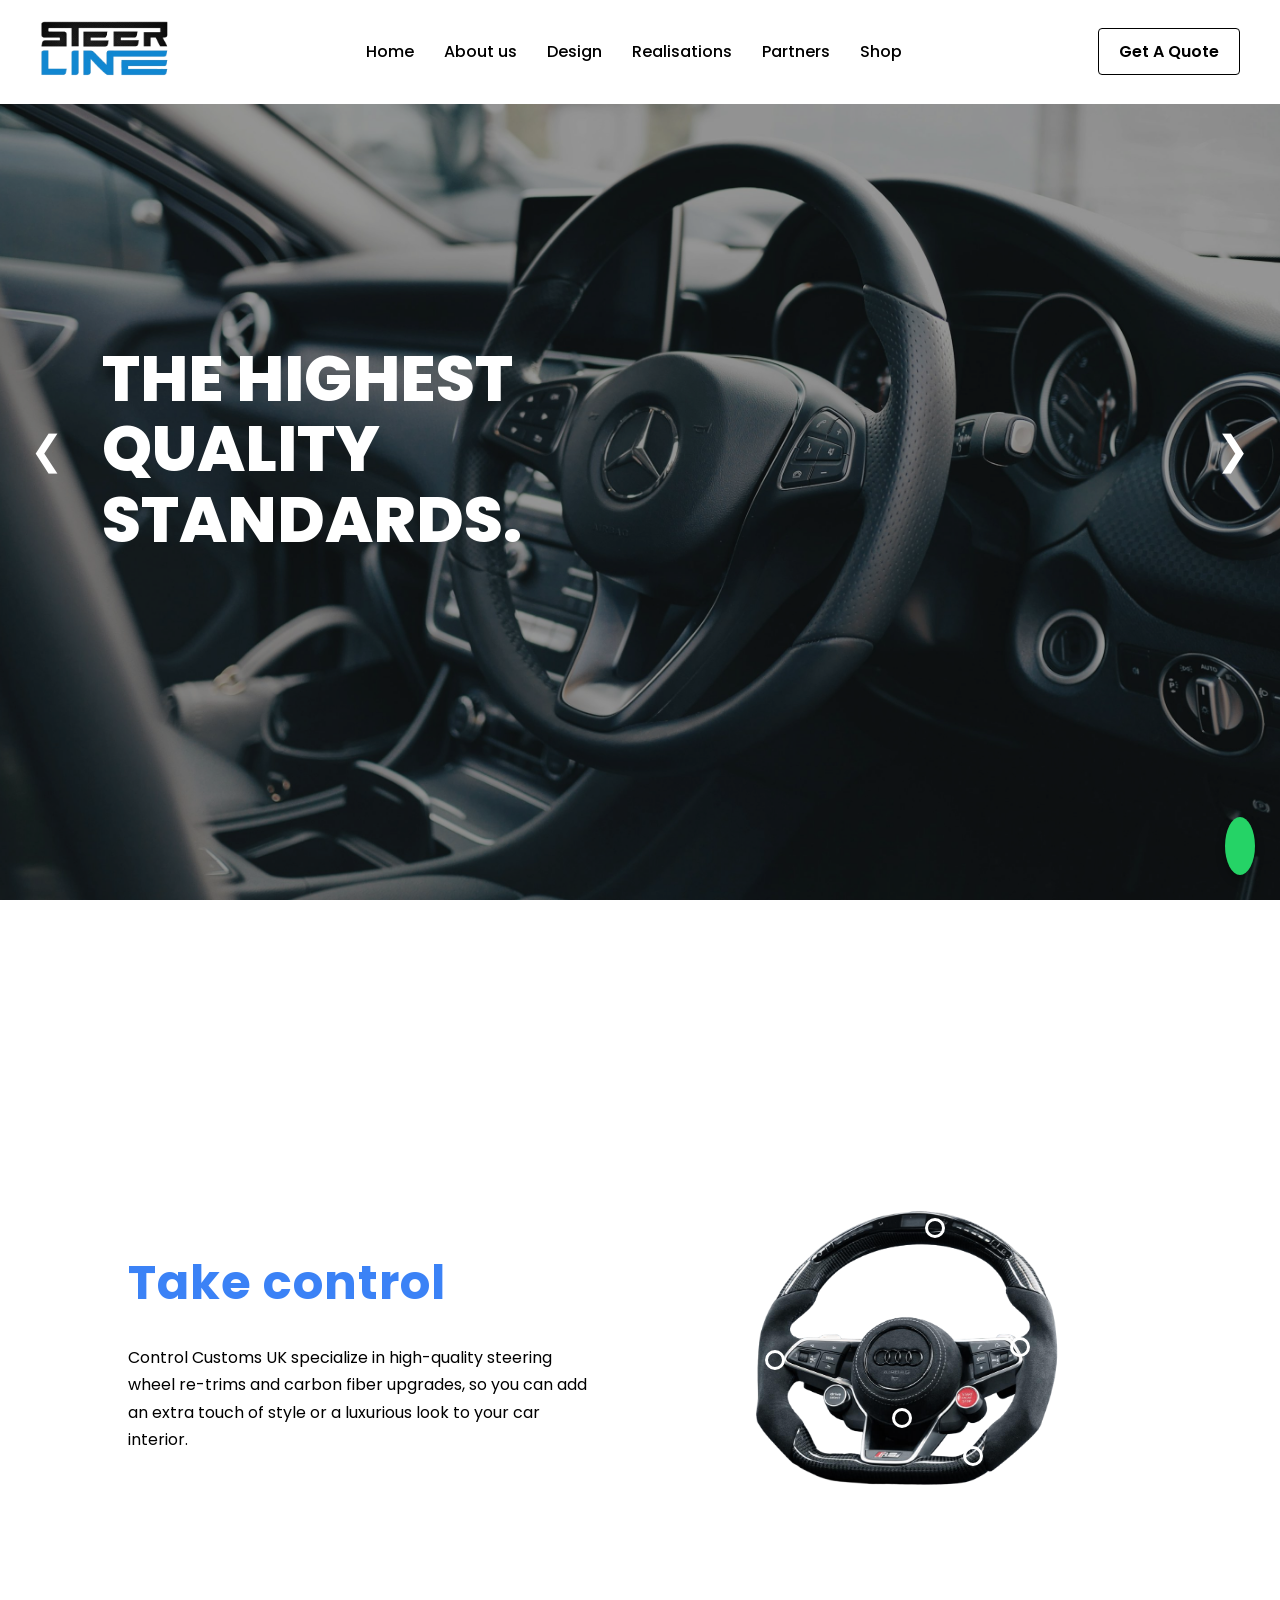
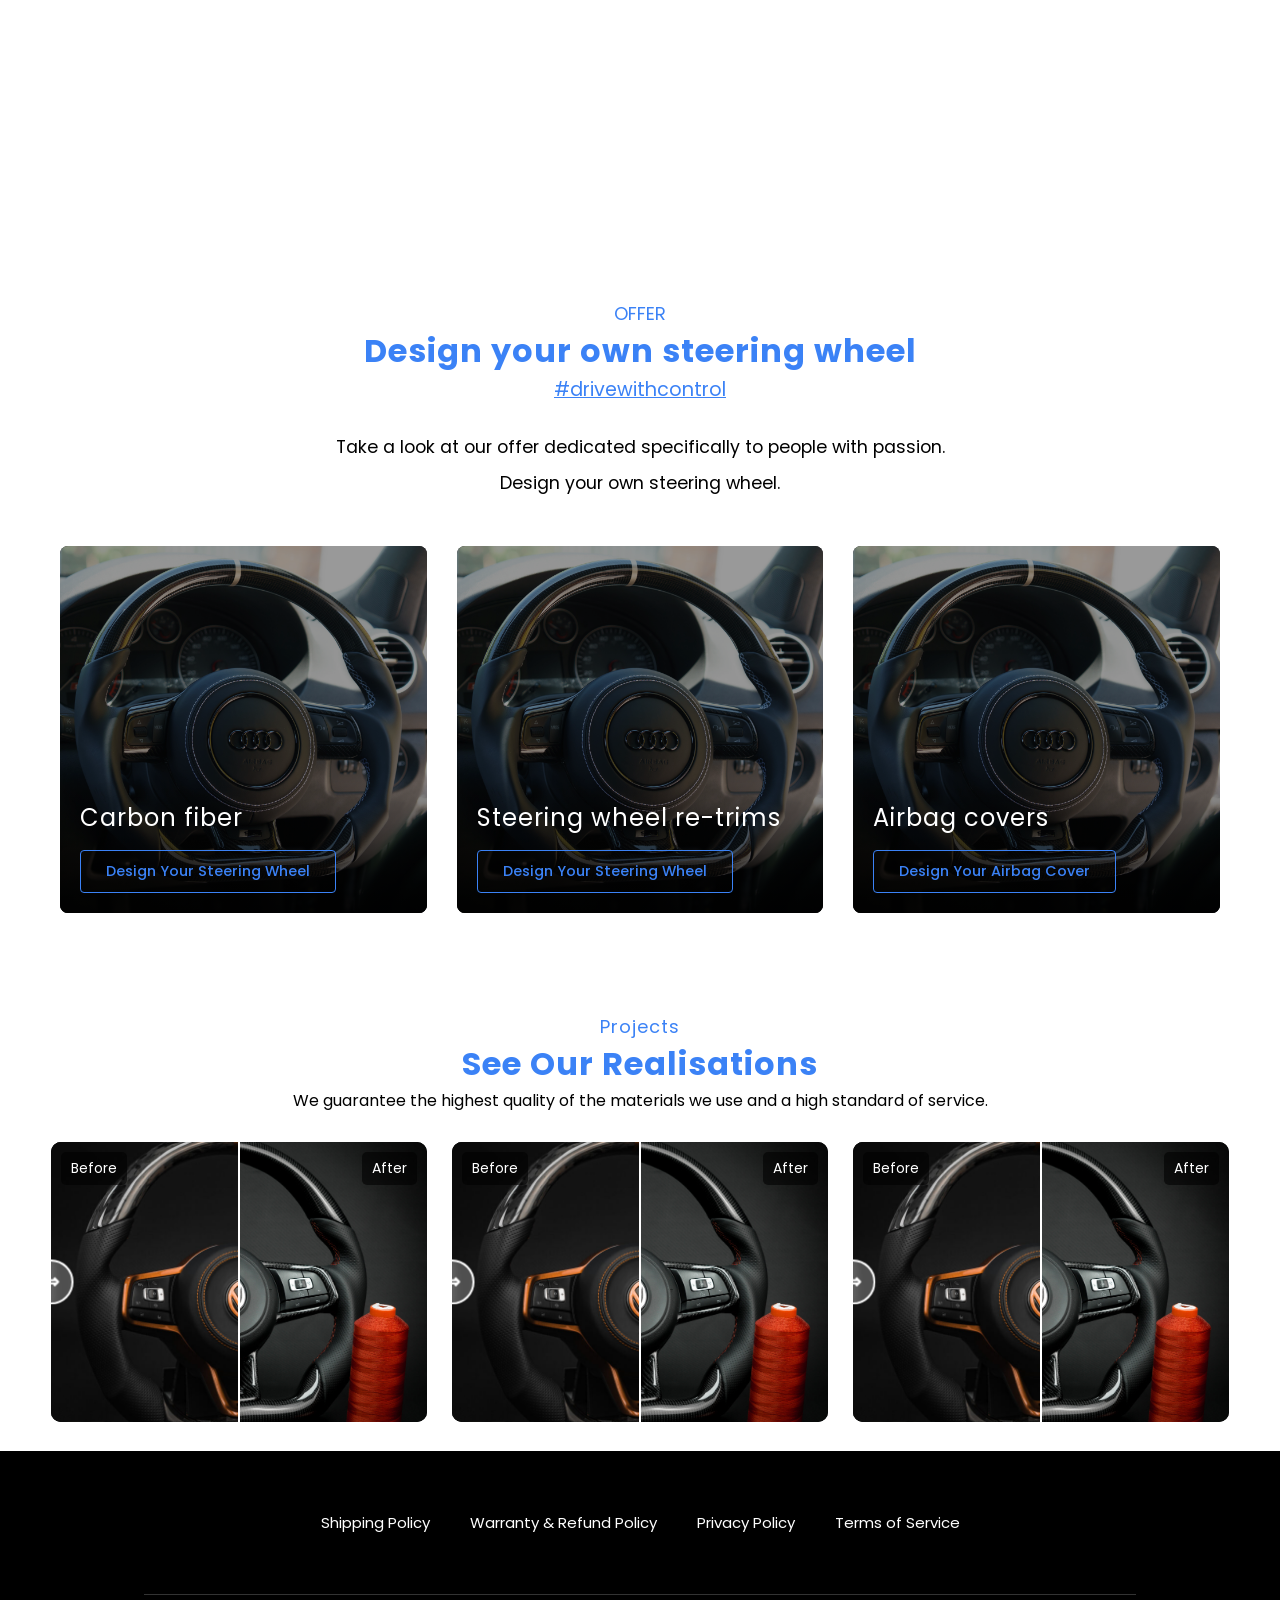
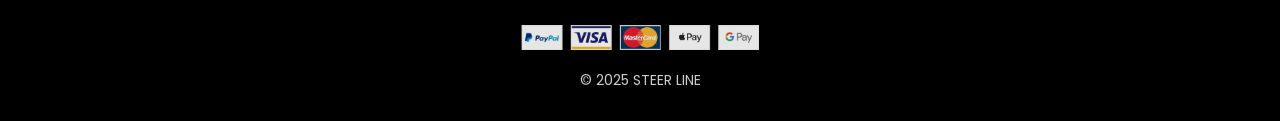
==== index.html @ 36648eb4 "latest push" ====
<!DOCTYPE html>
<html lang="en">

<head>
  <meta charset="UTF-8">
  <meta name="viewport" content="width=device-width, initial-scale=1.0">
  <title>Home - Steer Line</title>
  <link href="https://fonts.googleapis.com/css2?family=Poppins:wght@300;400;600;700&display=swap" rel="stylesheet">
  <link rel="stylesheet" href="https://unicons.iconscout.com/release/v4.0.0/css/line.css" />
  <link rel="stylesheet" href="assets/css/style.css">
</head>

<body>
  <!--======== NavBar Section =========-->

  <!-- <div class="hero">
  <video autoplay muted loop playsinline> -->
  <!-- 🔹 Replace this with your own video -->
  <!-- <source src="videoplayback.mp4" type="video/mp4">
  </video>
  <div class="overlay"></div> -->

  <header>
    <div class="logo">
      <a href="index.html">
      <img src="assets/img/Steerline_Adil-UK_SuperX_CJ___Tommy_on_a_Date-removebg-preview.png"
        alt="Control Customs Logo">
        </a>
    </div>

    <nav>
      <ul>
        <li><a href="index.html" class="active">Home</a></li>
        <li><a href="about.html">About us</a></li>
        <li><a href="design.html">Design</a></li>
        <li><a href="#">Realisations</a></li>
        <li><a href="#">Partners</a></li>
        <li><a href="#">Shop</a></li>
      </ul>
    </nav>

    <a href="#" class="cta">Get A Quote</a>

    <div class="hamburger">
      <span></span>
      <span></span>
      <span></span>
    </div>
  </header>

  <!-- <div class="hero-content">
    <h1>STEER LINE</h1>
    <h2>Custom Steering Wheels</h2>
    <p>Professional Steering Wheel Modifications</p>

    <div class="stats">
      <div><strong>32K+</strong> Satisfied customers</div>
      <div><strong>33+</strong> Brands supported</div>
    </div>

    <a href="#" class="btn">See More ↓</a>
  </div>
</div> -->


  <!--============= Slider Section =========-->

  <section class="hero-slider">
    <div class="slide active" style="background-image: url('assets/img/img-5.jpg');">
      <div class="overlay"></div>
      <div class="content">
        <h1>THE HIGHEST<br>QUALITY<br>STANDARDS.</h1>
      </div>
    </div>

    <div class="slide" style="background-image: url('assets/img/img-5.jpg');">
      <div class="overlay"></div>
      <div class="content">
        <h1>INNOVATION<br>IN EVERY<br>DETAIL.</h1>
      </div>
    </div>

    <div class="slide" style="background-image: url('assets/img/img-5.jpg');">
      <div class="overlay"></div>
      <div class="content">
        <h1>ENGINEERED<br>FOR<br>PERFORMANCE.</h1>
      </div>
    </div>

    <!-- Arrows -->
    <div class="navigation">
      <div class="prev">&#10094;</div>
      <div class="next">&#10095;</div>
    </div>
  </section>



  <!--=========== image section ============-->

  <section class="control-section">
    <div class="control-content">
      <!-- Text Section -->
      <div class="text-side">
        <h2>Take control</h2>
        <p>
          Control Customs UK specialize in high-quality steering wheel re-trims and carbon fiber upgrades,
          so you can add an extra touch of style or a luxurious look to your car interior.
        </p>
      </div>

      <!-- Image Section -->
      <div class="image-side">
        <div class="light-overlay"></div>
        <div class="wheel-container">
          <img src="assets/img/img-1.png" alt="Steering Wheel" class="wheel-img" />

          <!-- Dots (Hotspots) -->
          <div class="dot" style="top: 9%; left: 52%;" data-text="Carbon fiber finish"></div>
          <div class="dot" style="top: 46%; left: 70%;" data-text="Premium grip"></div>
          <div class="dot" style="top: 50%; left: 18%;" data-text="Performance buttons"></div>
          <div class="dot" style="top: 68%; left: 45%;" data-text="Hand-stitched leather"></div>
          <div class="dot" style="top: 80%; left: 60%;" data-text="RS badge detail"></div>
        </div>
      </div>
    </div>
  </section>


  <!--=========== images cards ===============-->

  <section class="steering-wheel-offer">
    <div class="container">
        <p class="aft-1">OFFER</p>
        <h2 class="aft-2">Design your own steering wheel</h2>
        <p class="hashtag">#drivewithcontrol</p>
        <p class="description">
            Take a look at our offer dedicated specifically to people with passion.
        </p>
        <p class="sub-description">Design your own steering wheel.</p>

        <div class="offer-cards">
            <div class="card">
                <img src="assets/img/img-10.jpg" alt="Carbon fiber steering wheel">
                <div class="card-content">
                    <h2>Carbon fiber</h2>
                    <a href="#" class="btn">Design Your Steering Wheel</a>
                </div>
            </div>
            <div class="card">
                <img src="assets/img/img-10.jpg" alt="Steering wheel re-trims">
                <div class="card-content">
                    <h2>Steering wheel re-trims</h2>
                    <a href="#" class="btn">Design Your Steering Wheel</a>
                </div>
            </div>
            <div class="card">
                <img src="assets/img/img-10.jpg" alt="Airbag covers">
                <div class="card-content">
                    <h2>Airbag covers</h2>
                    <a href="#" class="btn">Design Your Airbag Cover</a>
                </div>
            </div>
        </div>
    </div>
</section>


  <!--================ Before / After ==============-->

  <section style="background-color: #fff;">
    <div style="text-align: center;">
      <h2 class="aft-1">Projects</h2>
      <h2 class="aft-2">See Our Realisations</h2>
      <p>We guarantee the highest quality of the materials we use and a high standard of service.</p>
    </div>
    <div class="comparison-wrapper" style="padding: 29px 4%;">

      <!-- Card 1 -->
      <div class="comparison-container" data-id="1">
        <img src="assets/img/DSC04395-scaled.jpg" alt="Before" class="comparison-before">
        <img src="assets/img/IMG_4667-1-768x768.jpg" alt="After" class="comparison-after">
        <div class="slider-line"></div>
        <div class="slider-icon"></div>
        <div class="label before">Before</div>
        <div class="label after">After</div>
      </div>

      <!-- Card 2 -->
      <div class="comparison-container" data-id="2">
        <img src="assets/img/DSC04395-scaled.jpg" alt="Before" class="comparison-before">
        <img src="assets/img/IMG_4667-1-768x768.jpg" alt="After" class="comparison-after">
        <div class="slider-line"></div>
        <div class="slider-icon"></div>
        <div class="label before">Before</div>
        <div class="label after">After</div>
      </div>

      <!-- Card 3 -->
      <div class="comparison-container" data-id="3">
        <img src="assets/img/DSC04395-scaled.jpg" alt="Before" class="comparison-before">
        <img src="assets/img/IMG_4667-1-768x768.jpg" alt="After" class="comparison-after">
        <div class="slider-line"></div>
        <div class="slider-icon"></div>
        <div class="label before">Before</div>
        <div class="label after">After</div>
      </div>

    </div>
  </section>


  <!--======== footer ==========-->

  <footer class="footer">
    <div class="footer-links">
      <a href="#">Shipping Policy</a>
      <a href="#">Warranty & Refund Policy</a>
      <a href="#">Privacy Policy</a>
      <a href="#">Terms of Service</a>
    </div>

    <div class="footer-socials">
      <a href="#"><i class="uil uil-facebook-f"></i></a>
      <a href="#"><i class="uil uil-instagram"></i></a>
      <a href="#"><i class="uil uil-pinterest"></i></a>
      <a href="#"><i class="uil uil-youtube"></i></a>
      <a href="#"><i class="uil uil-tiktok"></i></a>
    </div>

    <div class="footer-divider"></div>

    <div class="footer-payments">
      <img src="assets/img/img-6.avif" alt="PayPal">
      <!-- <img src="https://upload.wikimedia.org/wikipedia/commons/0/04/Visa.svg" alt="Visa">
    <img src="https://upload.wikimedia.org/wikipedia/commons/0/0e/Mastercard-logo.png" alt="MasterCard">
    <img src="https://upload.wikimedia.org/wikipedia/commons/f/fa/Apple_logo_black.svg" alt="Apple Pay">
    <img src="https://upload.wikimedia.org/wikipedia/commons/5/53/Google_%22G%22_Logo.svg" alt="Google Pay"> -->
    </div>

    <p class="footer-copy">© 2025 STEER LINE</p>
  </footer>

  <!--======== whatsapp icon =========-->
  <!-- WhatsApp Floating Button -->
  <a href="https://wa.me/923435676966" class="whatsapp-float" target="_blank" aria-label="Chat on WhatsApp">
    <i class="uil uil-whatsapp"></i>
  </a>

  <!-- Unicons (for icons) -->
  <link rel="stylesheet" href="https://unicons.iconscout.com/release/v4.0.0/css/line.css" />



  <script src="slider.js"></script>
  <script src="assets/js/script.js"></script>

</body>

</html>
---- assets/css/style.css ----
* {
    box-sizing: border-box;
    margin: 0;
    padding: 0;
  }

  body {
    font-family: 'Poppins', sans-serif;
    /* color: #fff; */
    overflow-x: hidden;
  }

 /* ===== Header ===== */
  
  header {
  position: fixed;
  top: 0;
  left: 0;
  width: 100%;
  background: #fff;
  color: #000;
  display: flex;
  justify-content: space-between;
  align-items: center;
  padding: 20px 40px;
  z-index: 1000; /* keep it above everything */
}

  .logo img {
    width: 130px;
  }

  /* ===== Navigation ===== */
  nav ul {
    display: flex;
    list-style: none;
    gap: 30px;
    margin: 0;
    padding: 0;
  }

  nav ul li a {
    color: #000;
    text-decoration: none;
    font-weight: 500;
  }

  /* ===== CTA Button ===== */
 .cta {
    background: #fff;
    color: #000;
    padding: 10px 20px;
    font-weight: 600;
    border-radius: 4px;
    text-decoration: none;
    transition: 0.3s;
    border: 1px solid black;
  }

  .cta:hover {
    background: #3B82F6;
    color: #fff;
    border: 1px solid white;
  }

  /* ===== Hamburger ===== */
  .hamburger {
    display: none;
    cursor: pointer;
    flex-direction: column;
  }

  .hamburger span {
    height: 3px;
    width: 25px;
    background: #000;
    margin: 4px 0;
    transition: 0.3s;
  }

  /* ===== Mobile Styles ===== */
  @media (max-width: 768px) {
    nav ul {
      display: none;
      flex-direction: column;
      background: #fff;
      color: #000;
      position: absolute;
      top: 80px; /* just below header */
      right: 0;
      width: 100%;
      text-align: center;
      padding: 20px 0;
      z-index: 99;
    }

    nav ul.active {
      display: flex;
    }

    .hamburger {
      display: flex;
    }

    .cta {
      display: none; /* hide button on mobile if needed */
    }
  }

      /* slider css */


      * {
  margin: 0;
  padding: 0;
  box-sizing: border-box;
}



/* Slider Section */
.hero-slider {
  position: relative;
  width: 100%;
  height: 100vh;
  overflow: hidden;
}

.slide {
  position: absolute;
  width: 100%;
  height: 100%;
  background-position: center;
  background-size: cover;
  opacity: 0;
  transition: opacity 1s ease;
}

.slide.active {
  opacity: 1;
}

.overlay {
  position: absolute;
  top: 0;
  left: 0;
  width: 100%;
  height: 100%;
  background: rgba(0, 0, 0, 0.4);
}

/* Text Content */
.content {
  position: absolute;
  top: 50%;
  left: 8%;
  transform: translateY(-50%);
  color: #fff;
  z-index: 2;
}

.content h1 {
  font-size: 4rem;
  line-height: 1.1;
  font-weight: 800;
  text-transform: uppercase;
}

@media (max-width: 768px) {
  .content h1 {
    font-size: 2.2rem;
  }
}

/* Navigation Arrows */
.navigation {
  position: absolute;
  width: 100%;
  top: 50%;
  transform: translateY(-50%);
  display: flex;
  justify-content: space-between;
  padding: 0 30px;
  z-index: 10;
}

.navigation div {
  cursor: pointer;
  font-size: 2.5rem;
  color: #fff;
  transition: color 0.3s ease, transform 0.3s ease;
}

.navigation div:hover {
  color: #e8be6e;
  transform: scale(1.2);
}


  /* Hero text content */
  .hero-content {
    position: relative;
    z-index: 5;
    top: 50%;
    transform: translateY(-50%);
    text-align: center;
    width: 100%;
    padding: 0 20px;
  }

  .hero-content h1 {
    font-size: 3.2rem;
    font-weight: 700;
    margin-bottom: 10px;
  }

  .hero-content h2 {
    font-size: 2rem;
    font-weight: 500;
    margin-bottom: 15px;
  }

  .hero-content p {
    font-size: 1.1rem;
    opacity: 0.9;
    margin-bottom: 40px;
  }

  /* Stats section */
  .stats {
    display: flex;
    justify-content: center;
    align-items: center;
    gap: 40px;
    flex-wrap: wrap;
    font-size: 1.1rem;
    margin-bottom: 40px;
  }

  .stats strong {
    font-size: 1.4rem;
    color: #fff;
  }

  /* Button */
  .btn {
    display: inline-block;
    padding: 12px 25px;
    border: 1px solid #3B82F6;
    border-radius: 4px;
    color: #fff;
    font-weight: 500;
    text-decoration: none;
    transition: 0.3s;
  }

  .btn:hover {
    background: #3B82F6;
    color: #000;
  }

  @media (max-width: 768px) {
    .hero-content h1 {
      font-size: 2rem;
    }
    .hero-content h2 {
      font-size: 1.5rem;
    }
    .stats {
      flex-direction: column;
      gap: 20px;
    }
    nav ul {
      display: none;
    }
  }

/* ===== TAKE CONTROL SECTION ===== */
.control-section {
  background: #fff;
  color: #fff;
  padding: 100px 10%;
  display: flex;
  justify-content: center;
  align-items: center;
  min-height: 100vh;
  overflow: hidden;
}

.control-content {
  display: flex;
  align-items: center;
  justify-content: space-between;
  gap: 80px;
  max-width: 1400px;
  width: 100%;
  flex-wrap: wrap;
}

/* ===== TEXT SIDE ===== */
.text-side {
  flex: 1;
  min-width: 300px;
}

.text-side h2 {
  color: #3B82F6;
  font-size: 3rem;
  font-weight: 700;
  margin-bottom: 25px;
}

.text-side p {
  color: #000;
  line-height: 1.7;
  font-size: 1rem;
  max-width: 500px;
}

/* ===== IMAGE SIDE ===== */
.image-side {
  position: relative;
  flex: 1;
  display: flex;
  justify-content: center;
  align-items: center;
}

.light-overlay {
  position: absolute;
  right: 0;
  width: 483px;
  height: 700px;
  /* background: radial-gradient(circle, rgba(232,190,110,0.15) 0%, rgba(0,0,0,1) 70%); */
  z-index: 1;
  border-radius: 50%;
}

/* ===== WHEEL IMAGE ===== */
.wheel-container {
  position: relative;
  display: inline-block;
}

.wheel-img {
  width: 100%;
  max-width: 550px;
  z-index: 2;
  position: relative;
}

/* ===== DOTS / HOTSPOTS ===== */
.dot {
  position: absolute;
  width: 20px;
  height: 20px;
  background: transparent;
  border: 3px solid #fff;
  border-radius: 50%;
  cursor: pointer;
  transition: all 0.3s ease;
  z-index: 3;
}

.dot::before {
  content: attr(data-text);
  position: absolute;
  bottom: 130%;
  left: 50%;
  transform: translateX(-50%);
  background: rgba(0, 0, 0, 0.8);
  color: #3B82F6;
  padding: 5px 10px;
  border-radius: 6px;
  font-size: 12px;
  opacity: 0;
  pointer-events: none;
  transition: opacity 0.3s ease, transform 0.3s ease;
  white-space: nowrap;
}

.dot:hover::before {
  opacity: 1;
  transform: translateX(-50%) translateY(-5px);
}

.dot:hover {
  background: #3B82F6;
  box-shadow: 0 0 10px #3B82F6;
  transform: scale(1.2);
}

/* ===== RESPONSIVE ===== */
@media (max-width: 992px) {
  .control-content {
    flex-direction: column;
    text-align: center;
  }

  .text-side h2 {
    font-size: 2.2rem;
  }

  .image-side img {
    max-width: 400px;
  }

  .light-overlay {
    width: 400px;
    height: 400px;
  }

  .dot {
    width: 16px;
    height: 16px;
  }
}

  /* Before Afer */

  h2 {
    font-weight: normal;
    letter-spacing: 1px;
  }

  .comparison-wrapper {
    display: grid;
    grid-template-columns: repeat(auto-fit, minmax(300px, 1fr));
    gap: 25px;
    width: 100%;
    /* max-width: 1200px; */
  }

  .comparison-container {
    position: relative;
    width: 100%;
    aspect-ratio: 16 / 9;
    overflow: hidden;
    border-radius: 10px;
    cursor: ew-resize;
    background: #111;
    height: 280px;
  }

  .comparison-container img {
    position: absolute;
    width: 100%;
    height: 100%;
    object-fit: cover;
  }

  .comparison-before {
    z-index: 1;
  }

  .comparison-after {
    z-index: 2;
    clip-path: inset(0 50% 0 0);
    transition: clip-path 0.05s linear;
  }

  .slider-line {
    position: absolute;
    top: 0;
    left: 50%;
    width: 2px;
    height: 100%;
    background: #fff;
    z-index: 3;
    transform: translateX(-1px);
    transition: left 0.05s linear;
  }

  .slider-icon {
    position: absolute;
    top: 50%;
    width: 45px;
    height: 45px;
    background: rgba(255, 255, 255, 0.25);
    border: 2px solid #fff;
    border-radius: 50%;
    z-index: 4;
    display: flex;
    justify-content: center;
    align-items: center;
    backdrop-filter: blur(4px);
    transform: translate(-50%, -50%);
    pointer-events: none; /* Makes smoother drag */
    transition: left 0.05s linear;
  }

  .slider-icon::before {
    content: '⇔';
    color: #fff;
    font-size: 20px;
    font-weight: bold;
  }

  .label {
    position: absolute;
    top: 10px;
    padding: 6px 10px;
    background: rgba(0, 0, 0, 0.6);
    color: #fff;
    font-size: 14px;
    border-radius: 5px;
    z-index: 5;
  }

  .label.before { left: 10px; }
  .label.after { right: 10px; }

  @media (max-width: 768px) {
    .slider-icon {
      width: 35px;
      height: 35px;
    }
    .slider-icon::before {
      font-size: 16px;
    }
  }
  .aft-1{
    color: #3B82F6;
    font-size: 18px;
  }
  .aft-2{
    font-size: 32px;
    font-weight: 700;
    color: #3B82F6;
  }

  /* footer */

  .footer {
  background-color: #000;
  color: #fff;
  text-align: center;
  padding: 60px 20px 30px;
  font-family: "Poppins", sans-serif;
}

.footer-links {
  display: flex;
  justify-content: center;
  flex-wrap: wrap;
  gap: 40px;
  margin-bottom: 30px;
}

.footer-links a {
  color: #fff;
  text-decoration: none;
  font-size: 15px;
  transition: color 0.3s ease;
}

.footer-links a:hover {
  color: #3B82F6;
}

.footer-socials {
  display: flex;
  justify-content: center;
  gap: 25px;
  margin-bottom: 30px;
}

.footer-socials a {
  color: #fff;
  font-size: 22px;
  transition: transform 0.3s ease, color 0.3s ease;
}

.footer-socials a:hover {
  color: #3B82F6;
  transform: translateY(-3px);
}

.footer-divider {
  width: 80%;
  height: 1px;
  background-color: #333;
  margin: 20px auto 30px;
}

.footer-payments {
  display: flex;
  justify-content: center;
  align-items: center;
  gap: 15px;
  margin-bottom: 20px;
}

.footer-payments img {
  height: 25px;
  filter: brightness(90%);
}

.footer-copy {
  font-size: 14px;
  color: #ccc;
  margin-top: 10px;
}

/* Responsive */
@media (max-width: 600px) {
  .footer-links {
    gap: 20px;
    font-size: 14px;
  }

  .footer-payments img {
    height: 20px;
  }

  .footer {
    padding: 40px 15px 20px;
  }
}


/* whatsapp icon */

.whatsapp-float {
    height: 58px;
  position: fixed;
  bottom: 25px;
  right: 25px;
  background-color: #25D366;
  color: #fff;
  border-radius: 50%;
  font-size: 28px;
  padding: 15px;
  box-shadow: 0 4px 10px rgba(0, 0, 0, 0.3);
  transition: all 0.3s ease;
  z-index: 9999;
  display: flex;
  justify-content: center;
  align-items: center;
  text-decoration: none;
}

.whatsapp-float:hover {
  background-color: #1ebe5b;
  transform: scale(1.1);
}

.container {
    max-width: 1200px;
    margin: 0 auto;
    padding: 20px;
}

/* Section Styling */
.steering-wheel-offer {
    background-color: #fff;
    padding: 80px 0;
    text-align: center;
}

.steering-wheel-offer .offer-tag {
    color: #3B82F6;
    font-size: 0.9em;
    letter-spacing: 2px;
    margin-bottom: 10px;
}

.steering-wheel-offer h1 {
    font-size: 3em;
    margin-bottom: 15px;
    font-weight: bold;
}

.steering-wheel-offer .hashtag {
    color: #3B82F6; /* Gold-like color */
    font-size: 1.2em;
    text-decoration: underline;
    margin-bottom: 30px;
}

.steering-wheel-offer .description,
.steering-wheel-offer .sub-description {
    font-size: 1.1em;
    color: #000;
    margin-bottom: 10px;
}

.steering-wheel-offer .sub-description {
    margin-bottom: 50px;
}

/* Offer Cards Layout */
.offer-cards {
    display: flex;
    justify-content: center;
    gap: 30px; /* Space between cards */
    margin-top: 50px;
}

.card {
    position: relative;
    width: 32%; /* Approximately one-third for three cards */
    min-width: 300px; /* Minimum width to prevent cards from becoming too small */
    overflow: hidden; /* Hide parts of the image that zoom out */
    border-radius: 8px;
    background-color: #1a1a1a; /* Darker background for card content if visible */
    transition: transform 0.3s ease-in-out;
}

.card img {
    width: 100%;
    height: 100%; /* Make image fill the card */
    object-fit: cover; /* Cover the area, cropping if necessary */
    display: block;
    filter: brightness(0.6);
    transition: transform 0.5s ease-in-out; /* Smooth zoom transition */
}


/* Zoom effect on hover */
.card:hover img {
    transform: scale(1.1); /* Zoom in by 10% */
}

.card-content {
    position: absolute;
    bottom: 0;
    left: 0;
    right: 0;
    padding: 20px;
    background: linear-gradient(to top, rgba(0,0,0,0.8) 0%, rgba(0,0,0,0) 100%); /* Gradient for text readability */
    color: #fff;
    text-align: left;
}

.card-content h2 {
    font-size: 1.5em;
    margin-bottom: 15px;
}

.card-content .btn {
    display: inline-block;
    padding: 10px 25px;
    border: 1px solid #3B82F6; /* Gold-like border */
    color: #3B82F6;
    text-decoration: none;
    font-size: 0.9em;
    transition: background-color 0.3s ease, color 0.3s ease;
}

.card-content .btn:hover {
    background-color: #3B82F6;
    color: #000;
}

/* Specific button colors based on original image for better match */
.card:nth-child(1) .btn { border-color: #3B82F6; color: #3B82F6; } /* Red for Carbon fiber */
.card:nth-child(1) .btn:hover { background-color: #3B82F6; color: #fff; }

.card:nth-child(2) .btn { border-color: #3B82F6; color: #3B82F6; } /* Green for Re-trims */
.card:nth-child(2) .btn:hover { background-color: #3B82F6; color: #fff; }

.card:nth-child(3) .btn { border-color: #3B82F6; color: #3B82F6; } /* Blue for Airbag covers */
.card:nth-child(3) .btn:hover { background-color: #3B82F6; color: #fff; }


/* Responsive Adjustments */
@media (max-width: 992px) {
    .offer-cards {
        gap: 20px;
    }
    .card {
        width: 48%; /* Two cards per row */
    }
}

@media (max-width: 768px) {
    .steering-wheel-offer h1 {
        font-size: 2.5em;
    }
    .offer-cards {
        flex-direction: column; /* Stack cards vertically */
        align-items: center;
    }
    .card {
        width: 90%; /* Almost full width for single column */
        max-width: 400px; /* Prevent cards from getting too wide on very large small screens */
    }
}

@media (max-width: 480px) {
    .steering-wheel-offer h1 {
        font-size: 2em;
    }
    .steering-wheel-offer .description,
    .steering-wheel-offer .sub-description {
        font-size: 1em;
    }
    .card-content h2 {
        font-size: 1.3em;
    }
    .card-content .btn {
        padding: 8px 20px;
        font-size: 0.85em;
    }
}
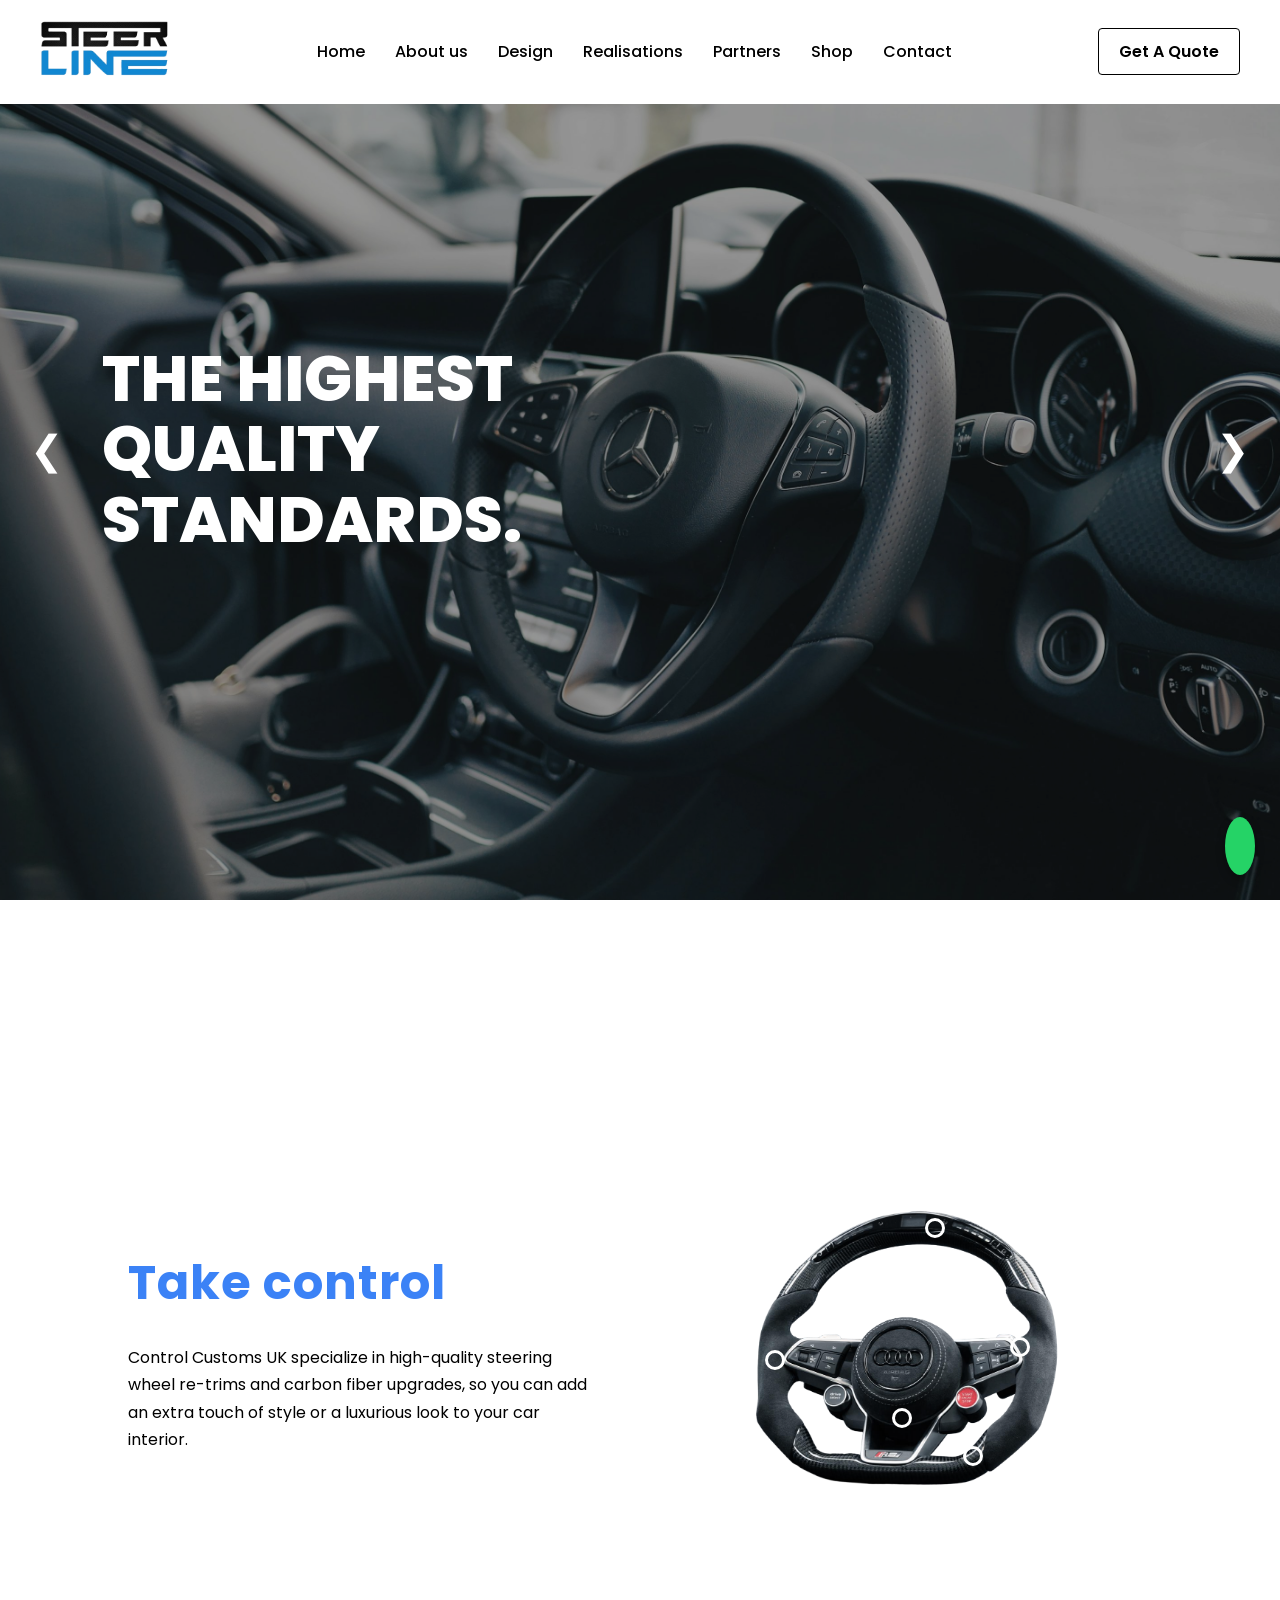
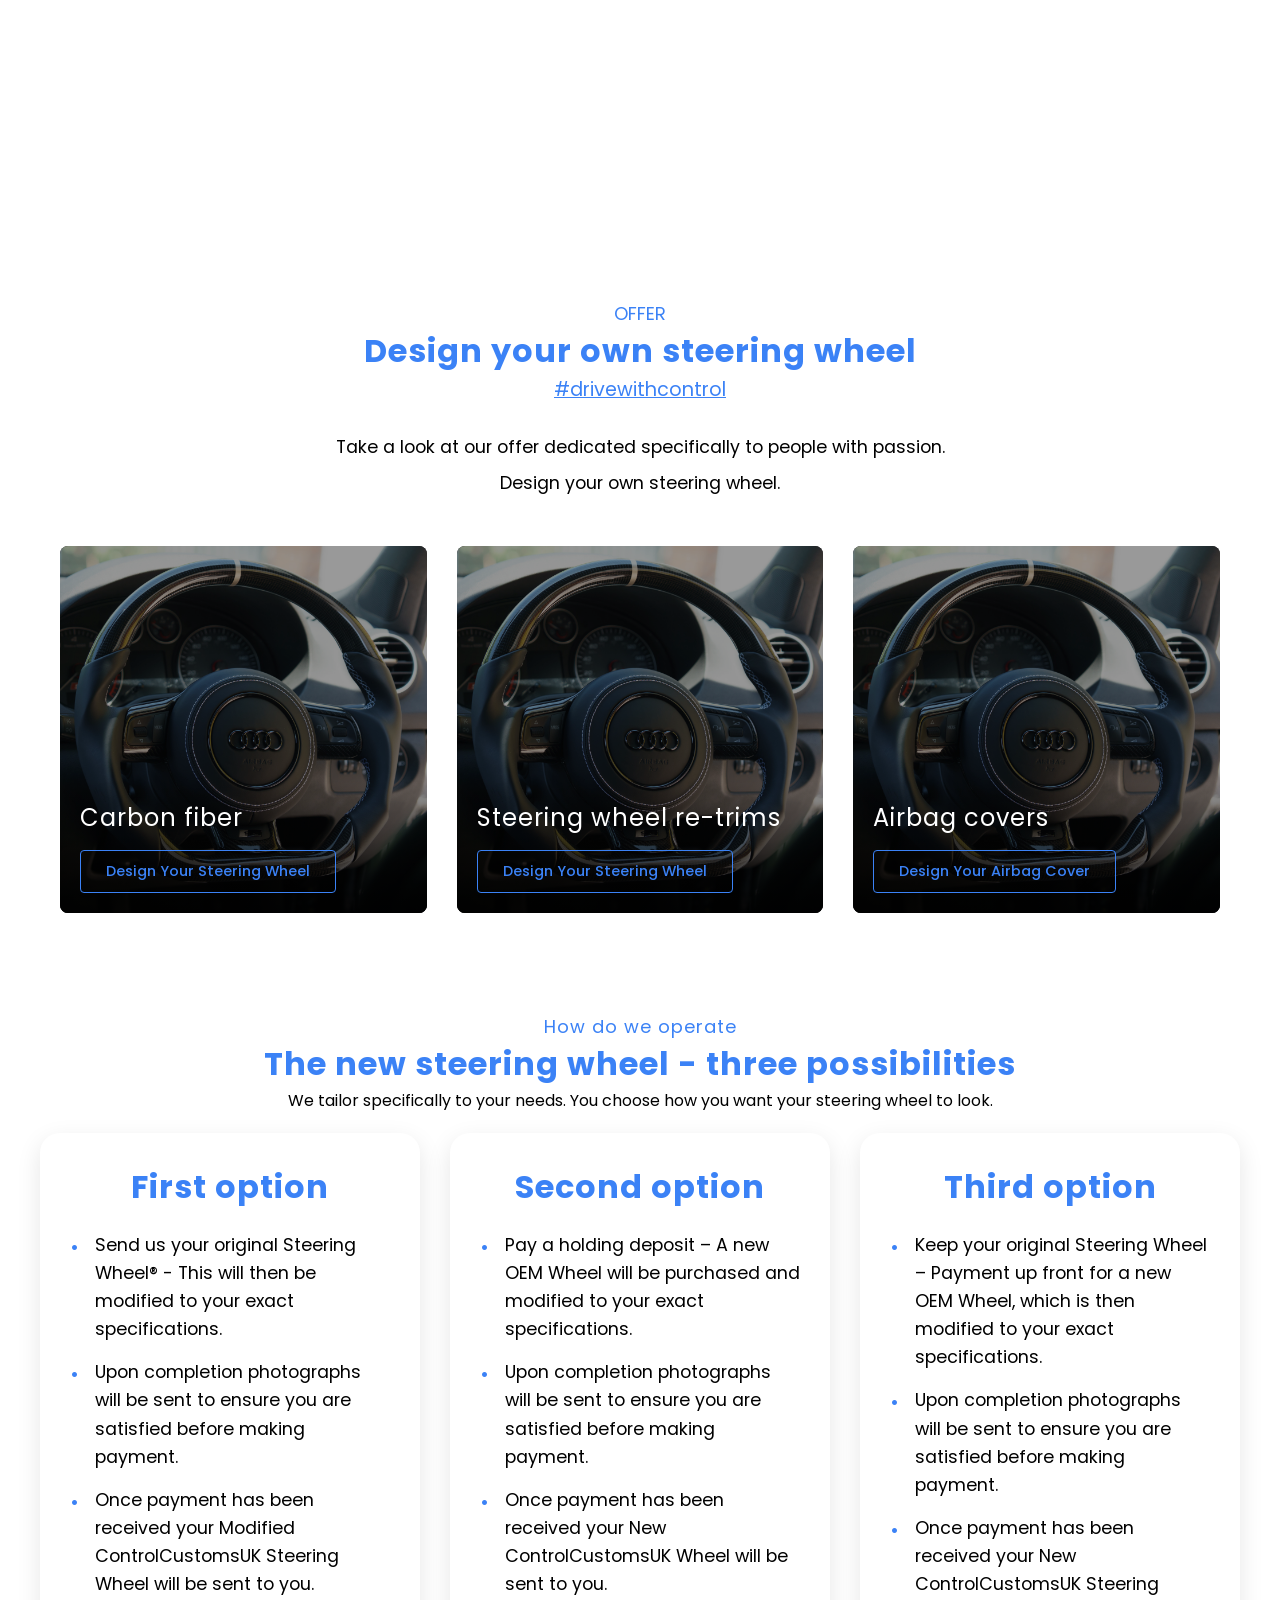
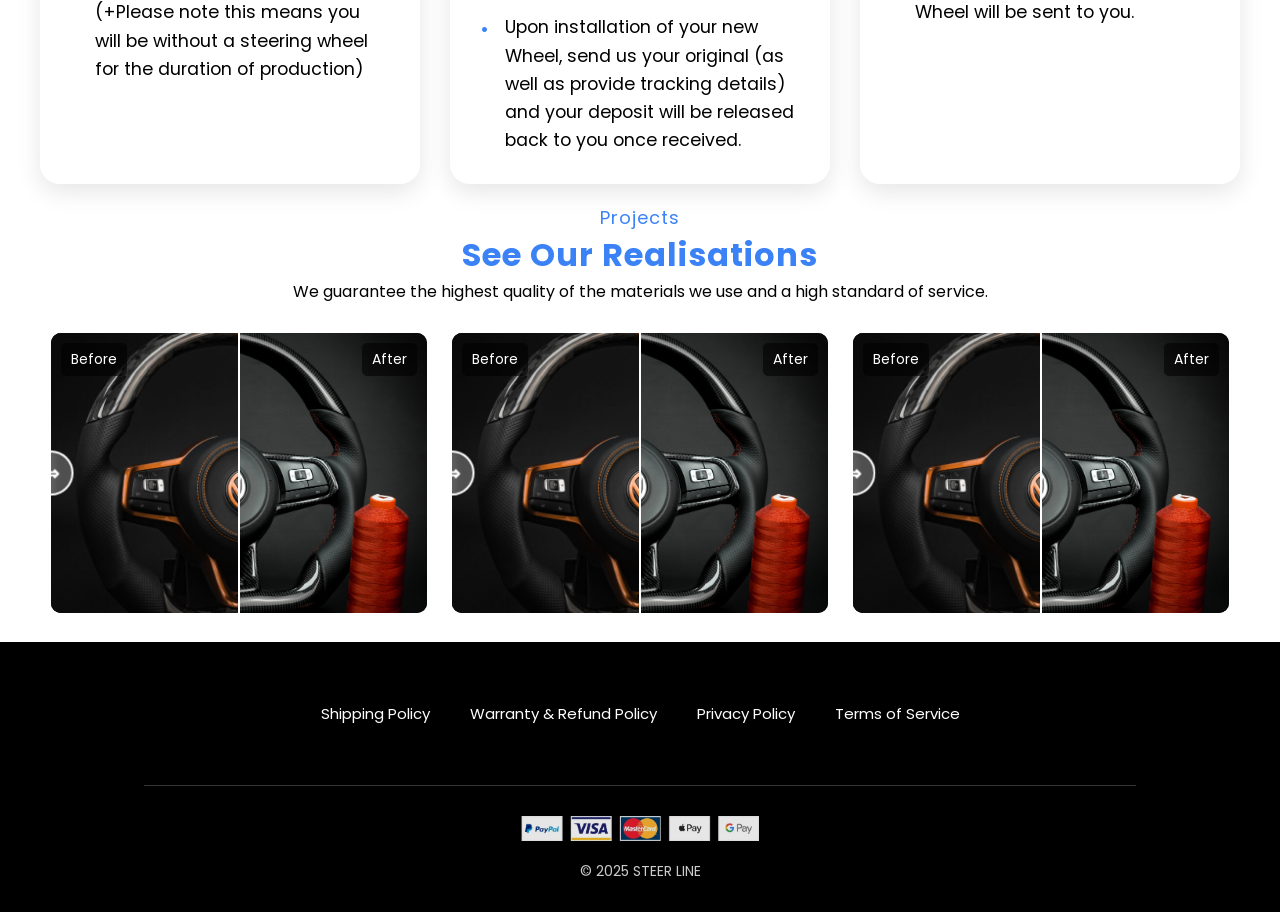
==== commit e7896c60: "new" ====
--- a/index.html
+++ b/index.html
@@ -33,9 +33,10 @@
         <li><a href="index.html" class="active">Home</a></li>
         <li><a href="about.html">About us</a></li>
         <li><a href="design.html">Design</a></li>
-        <li><a href="#">Realisations</a></li>
-        <li><a href="#">Partners</a></li>
-        <li><a href="#">Shop</a></li>
+        <li><a href="realisation.html">Realisations</a></li>
+        <li><a href="partner.html">Partners</a></li>
+        <li><a href="shop.html">Shop</a></li>
+        <li><a href="contact.html">Contact</a></li>
       </ul>
     </nav>
 
@@ -164,8 +165,41 @@
         </div>
     </div>
 </section>
-
-
+     <!--========== How do we operate ==========-->
+     <section>
+ <div style="text-align: center;">
+      <h2 class="aft-1">How do we operate</h2>
+      <h2 class="aft-2">The new steering wheel - three possibilities</h2>
+      <p>We tailor specifically to your needs. You choose how you want your steering wheel to look.</p>
+    </div>
+     <div class="options-container">
+    <div class="option-card">
+        <h2>First option</h2>
+        <ul>
+            <li>Send us your original Steering Wheel® - This will then be modified to your exact specifications.</li>
+            <li>Upon completion photographs will be sent to ensure you are satisfied before making payment.</li>
+            <li>Once payment has been received your Modified ControlCustomsUK Steering Wheel will be sent to you. (+Please note this means you will be without a steering wheel for the duration of production)</li>
+        </ul>
+    </div>
+    <div class="option-card">
+        <h2>Second option</h2>
+        <ul>
+            <li>Pay a holding deposit – A new OEM Wheel will be purchased and modified to your exact specifications.</li>
+            <li>Upon completion photographs will be sent to ensure you are satisfied before making payment.</li>
+            <li>Once payment has been received your New ControlCustomsUK Wheel will be sent to you.</li>
+            <li>Upon installation of your new Wheel, send us your original (as well as provide tracking details) and your deposit will be released back to you once received.</li>
+        </ul>
+    </div>
+    <div class="option-card">
+        <h2>Third option</h2>
+        <ul>
+            <li>Keep your original Steering Wheel – Payment up front for a new OEM Wheel, which is then modified to your exact specifications.</li>
+            <li>Upon completion photographs will be sent to ensure you are satisfied before making payment.</li>
+            <li>Once payment has been received your New ControlCustomsUK Steering Wheel will be sent to you.</li>
+        </ul>
+    </div>
+</div>
+</section>
   <!--================ Before / After ==============-->
 
   <section style="background-color: #fff;">
--- a/assets/css/style.css
+++ b/assets/css/style.css
@@ -804,4 +804,106 @@
         padding: 8px 20px;
         font-size: 0.85em;
     }
+}
+
+/* how do we operate */
+
+.options-container {
+    display: flex;
+    flex-wrap: wrap; /* Allows cards to wrap to the next line on smaller screens */
+    justify-content: center;
+    gap: 30px; /* Space between cards */
+     /* Limit overall width */
+    padding: 20px;
+}
+
+.option-card {
+    background-color: transparent; /* Slightly lighter dark background for cards */
+    /* border: 1px solid #3B82F6; */
+    border-radius: 20px;
+    padding: 30px;
+    box-shadow: 0 8px 25px rgba(0, 0, 0, 0.1); /* Softer, darker shadow */
+    flex: 1; /* Allow cards to grow and shrink */
+    min-width: 300px; /* Minimum width for cards before wrapping */
+    max-width: 380px; /* Maximum width for cards */
+    display: flex;
+    flex-direction: column;
+    justify-content: flex-start; /* Align content to the top */
+}
+
+.option-card h2 {
+    color: #3B82F6; /* Gold color for titles */
+    font-size: 2em;
+    margin-bottom: 20px;
+    text-align: center;
+    font-weight: bold;
+}
+
+.option-card ul {
+    list-style: none; /* Remove default bullet points */
+    padding: 0;
+    margin: 0;
+}
+
+.option-card li {
+    margin-bottom: 15px;
+    font-size: 1.1em;
+    line-height: 1.6;
+    position: relative;
+    padding-left: 25px; /* Space for custom bullet */
+}
+
+.option-card li:last-child {
+    margin-bottom: 0;
+}
+
+/* Custom bullet point using pseudo-elements */
+.option-card li::before {
+    content: "•"; /* Gold dot as bullet */
+    color: #3B82F6;
+    position: absolute;
+    left: 0;
+    font-size: 1.2em;
+    top: 0; /* Align with the top of the text */
+}
+
+/* Responsive adjustments */
+@media (max-width: 768px) {
+    .options-container {
+        flex-direction: column; /* Stack cards vertically on smaller screens */
+        align-items: center; /* Center stacked cards */
+        gap: 20px;
+    }
+
+    .option-card {
+        max-width: 90%; /* Make cards take more width on small screens */
+        min-width: unset; /* Remove min-width to allow more flexibility */
+    }
+
+    .option-card h2 {
+        font-size: 1.8em;
+    }
+
+    .option-card li {
+        font-size: 1em;
+    }
+}
+
+@media (max-width: 480px) {
+    .options-container {
+        padding: 10px;
+    }
+
+    .option-card {
+        padding: 20px;
+    }
+
+    .option-card h2 {
+        font-size: 1.6em;
+    }
+
+    .option-card li {
+        font-size: 0.95em;
+        padding-left: 20px;
+    }
 }
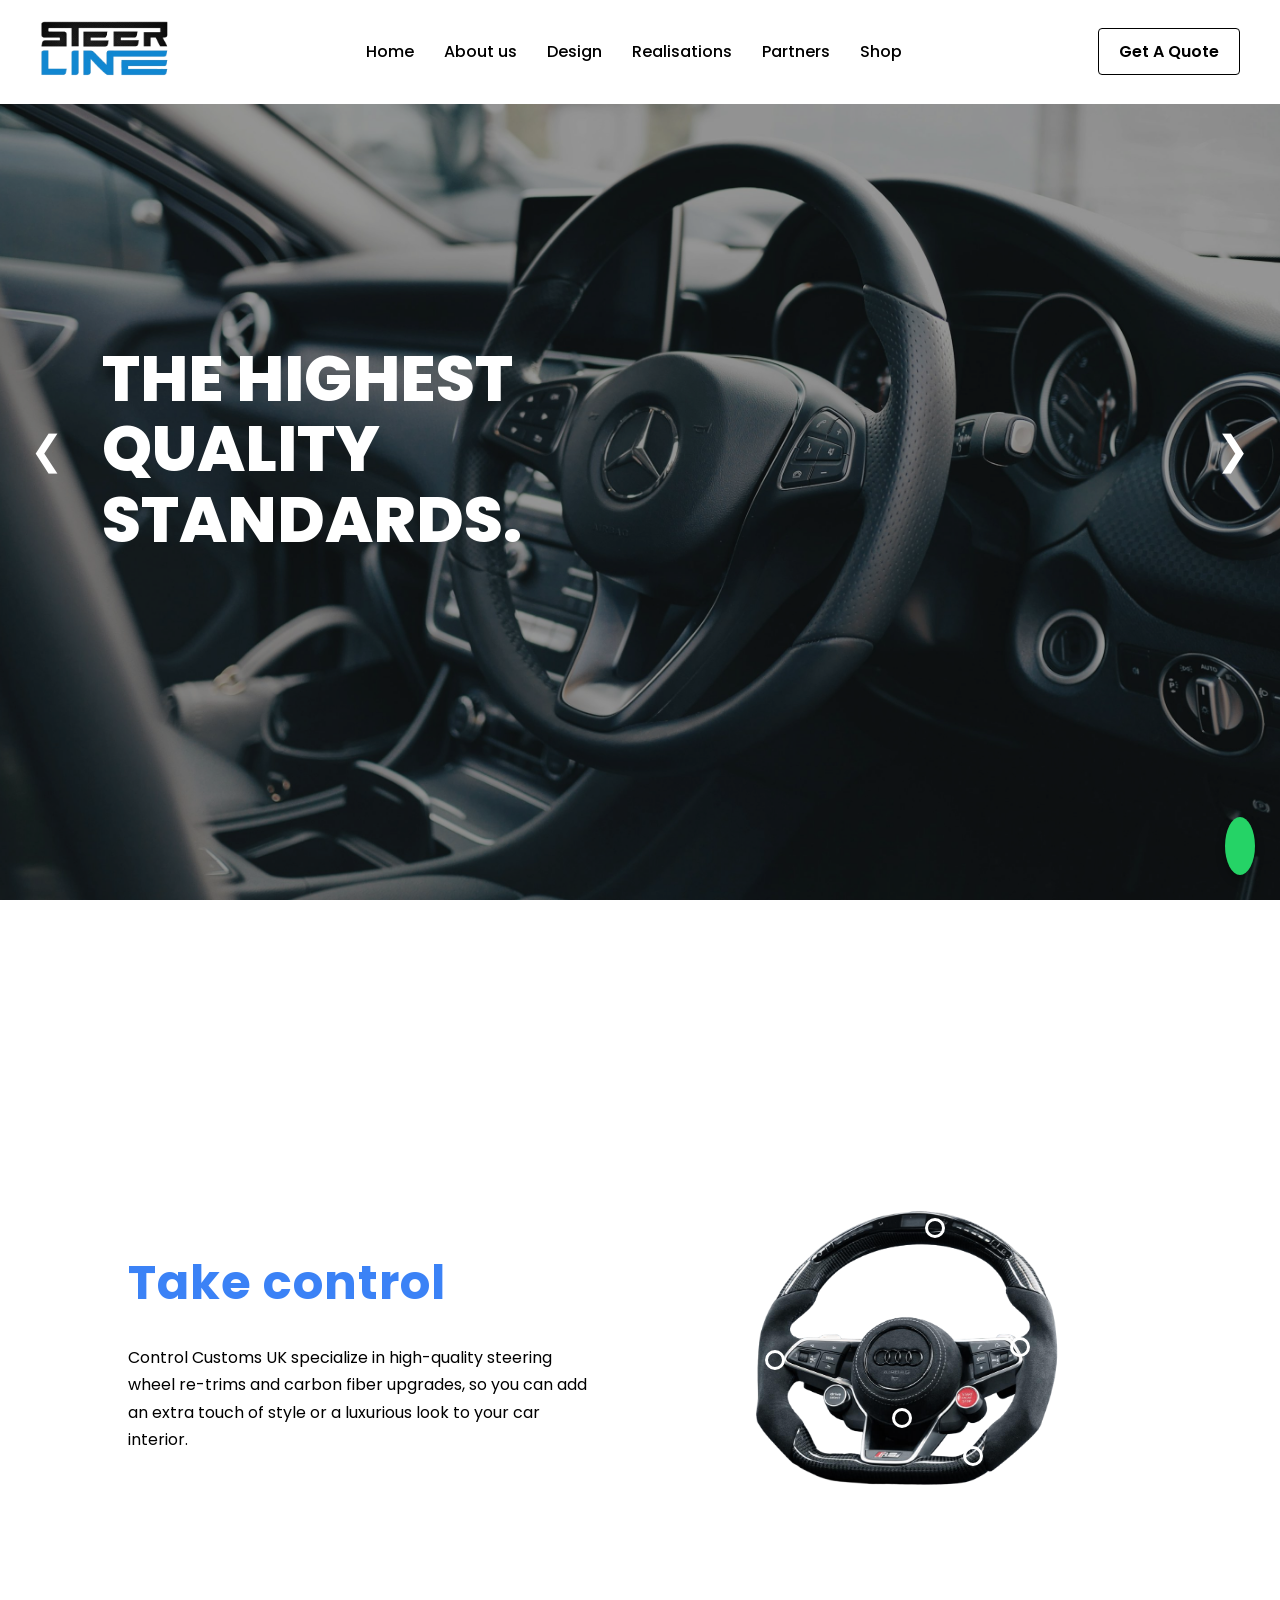
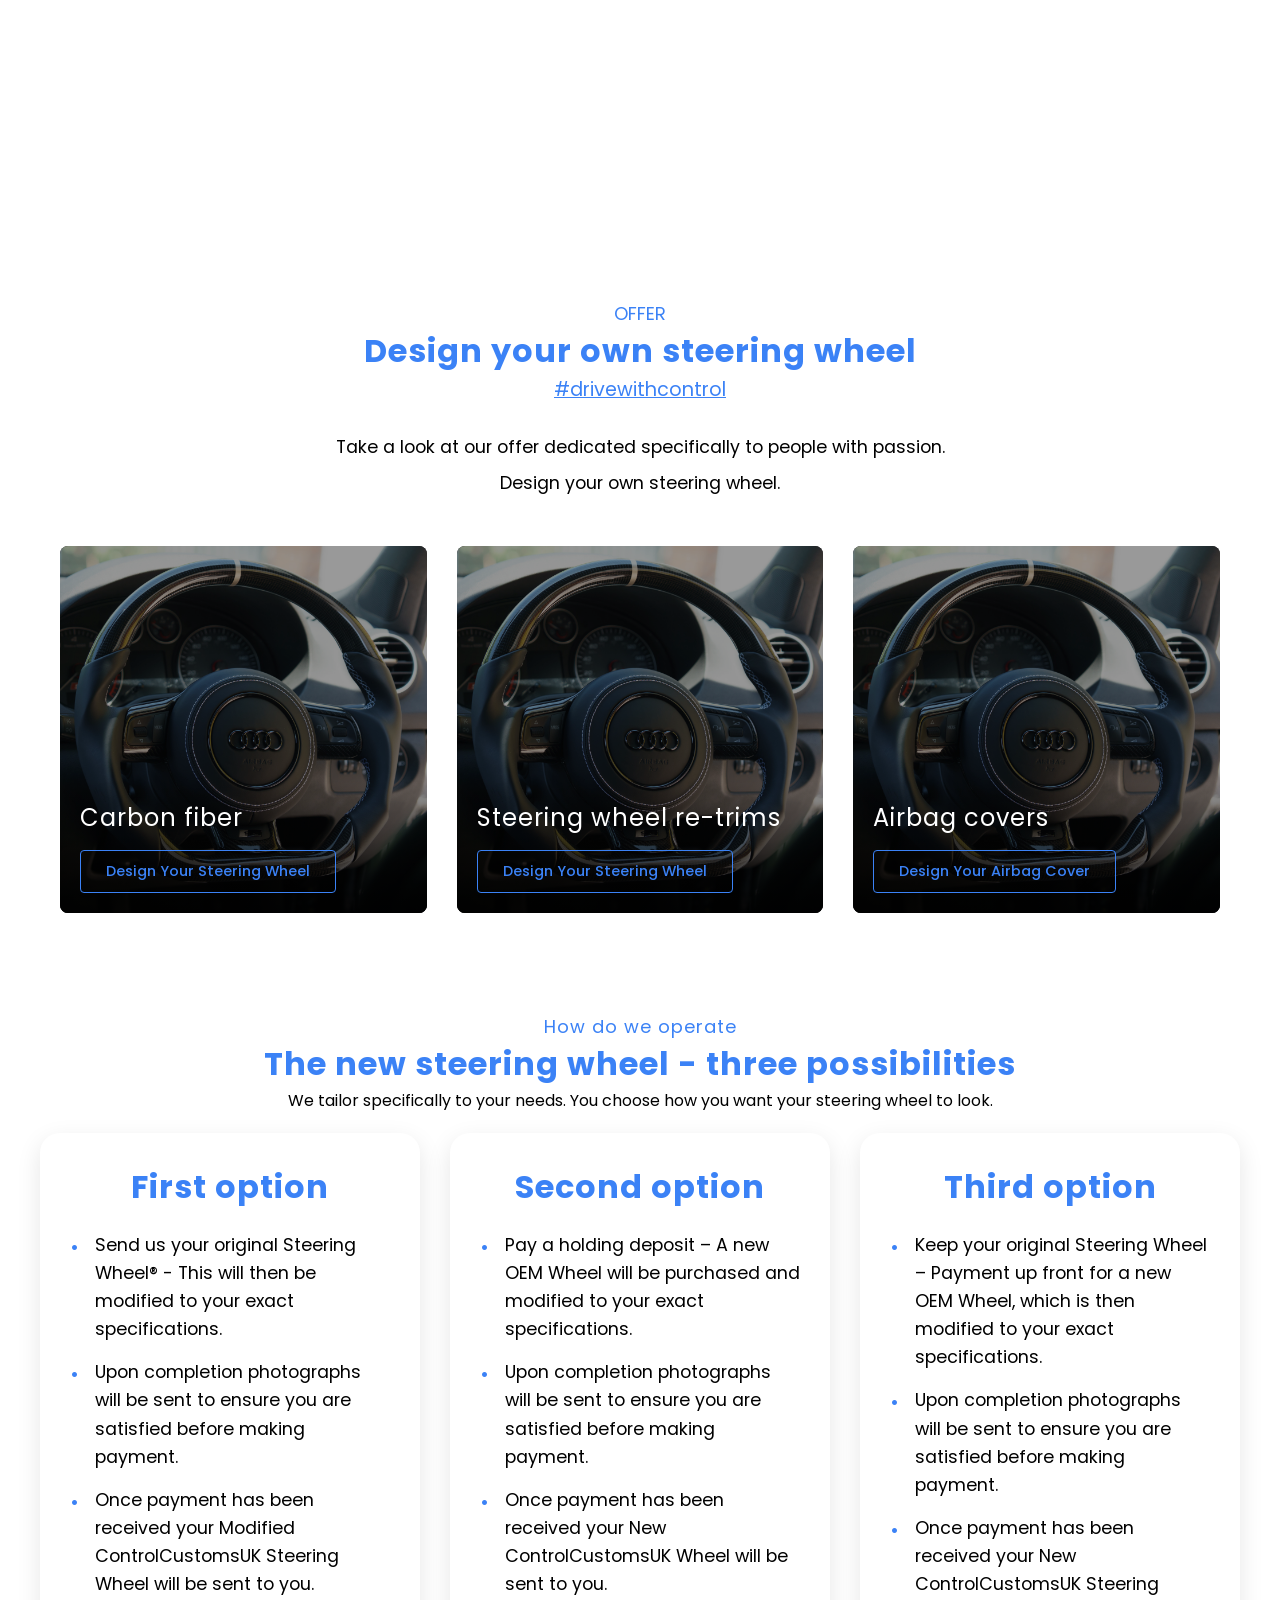
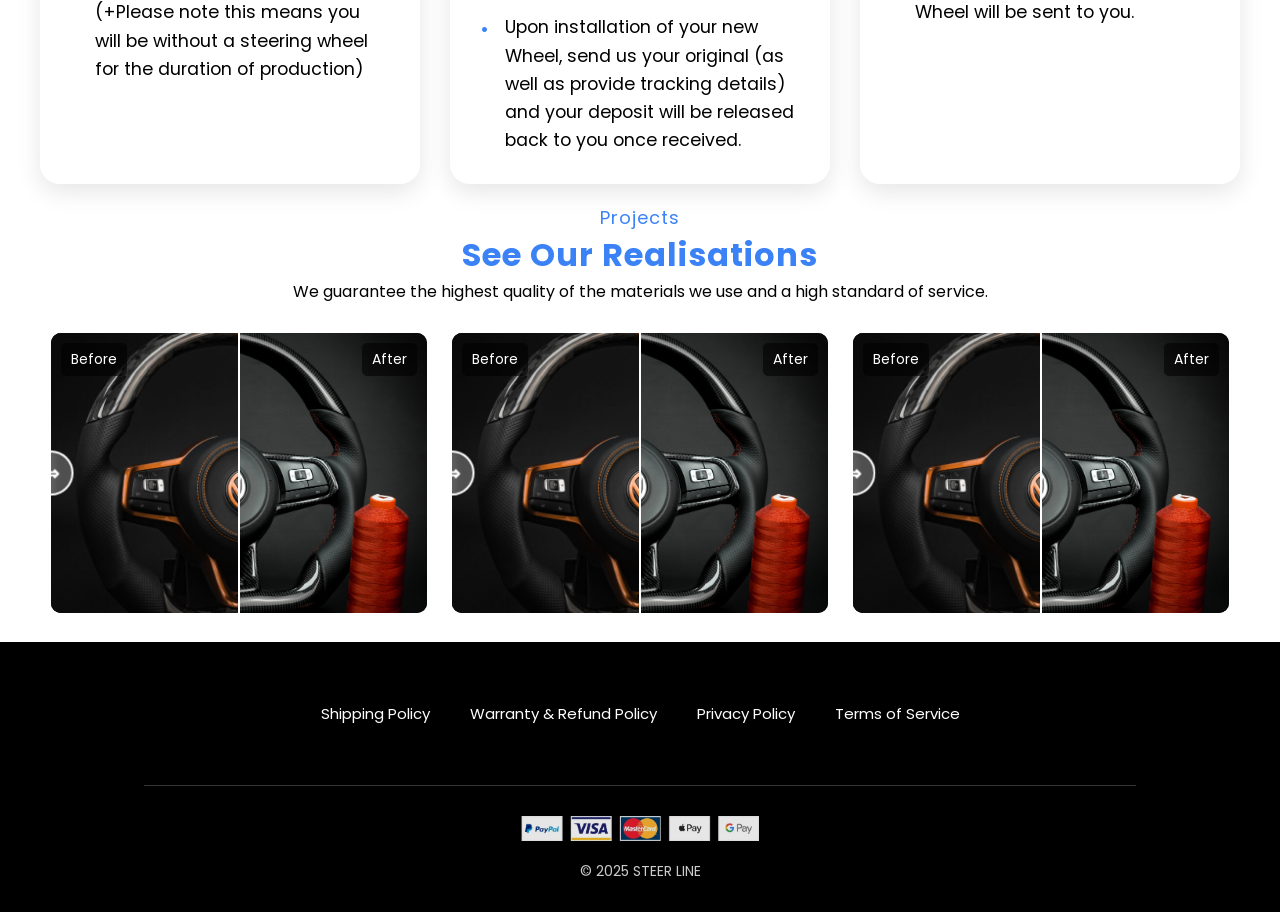
==== commit e71de91c: "new-1" ====
--- a/index.html
+++ b/index.html
@@ -36,7 +36,6 @@
         <li><a href="realisation.html">Realisations</a></li>
         <li><a href="partner.html">Partners</a></li>
         <li><a href="shop.html">Shop</a></li>
-        <li><a href="contact.html">Contact</a></li>
       </ul>
     </nav>
 
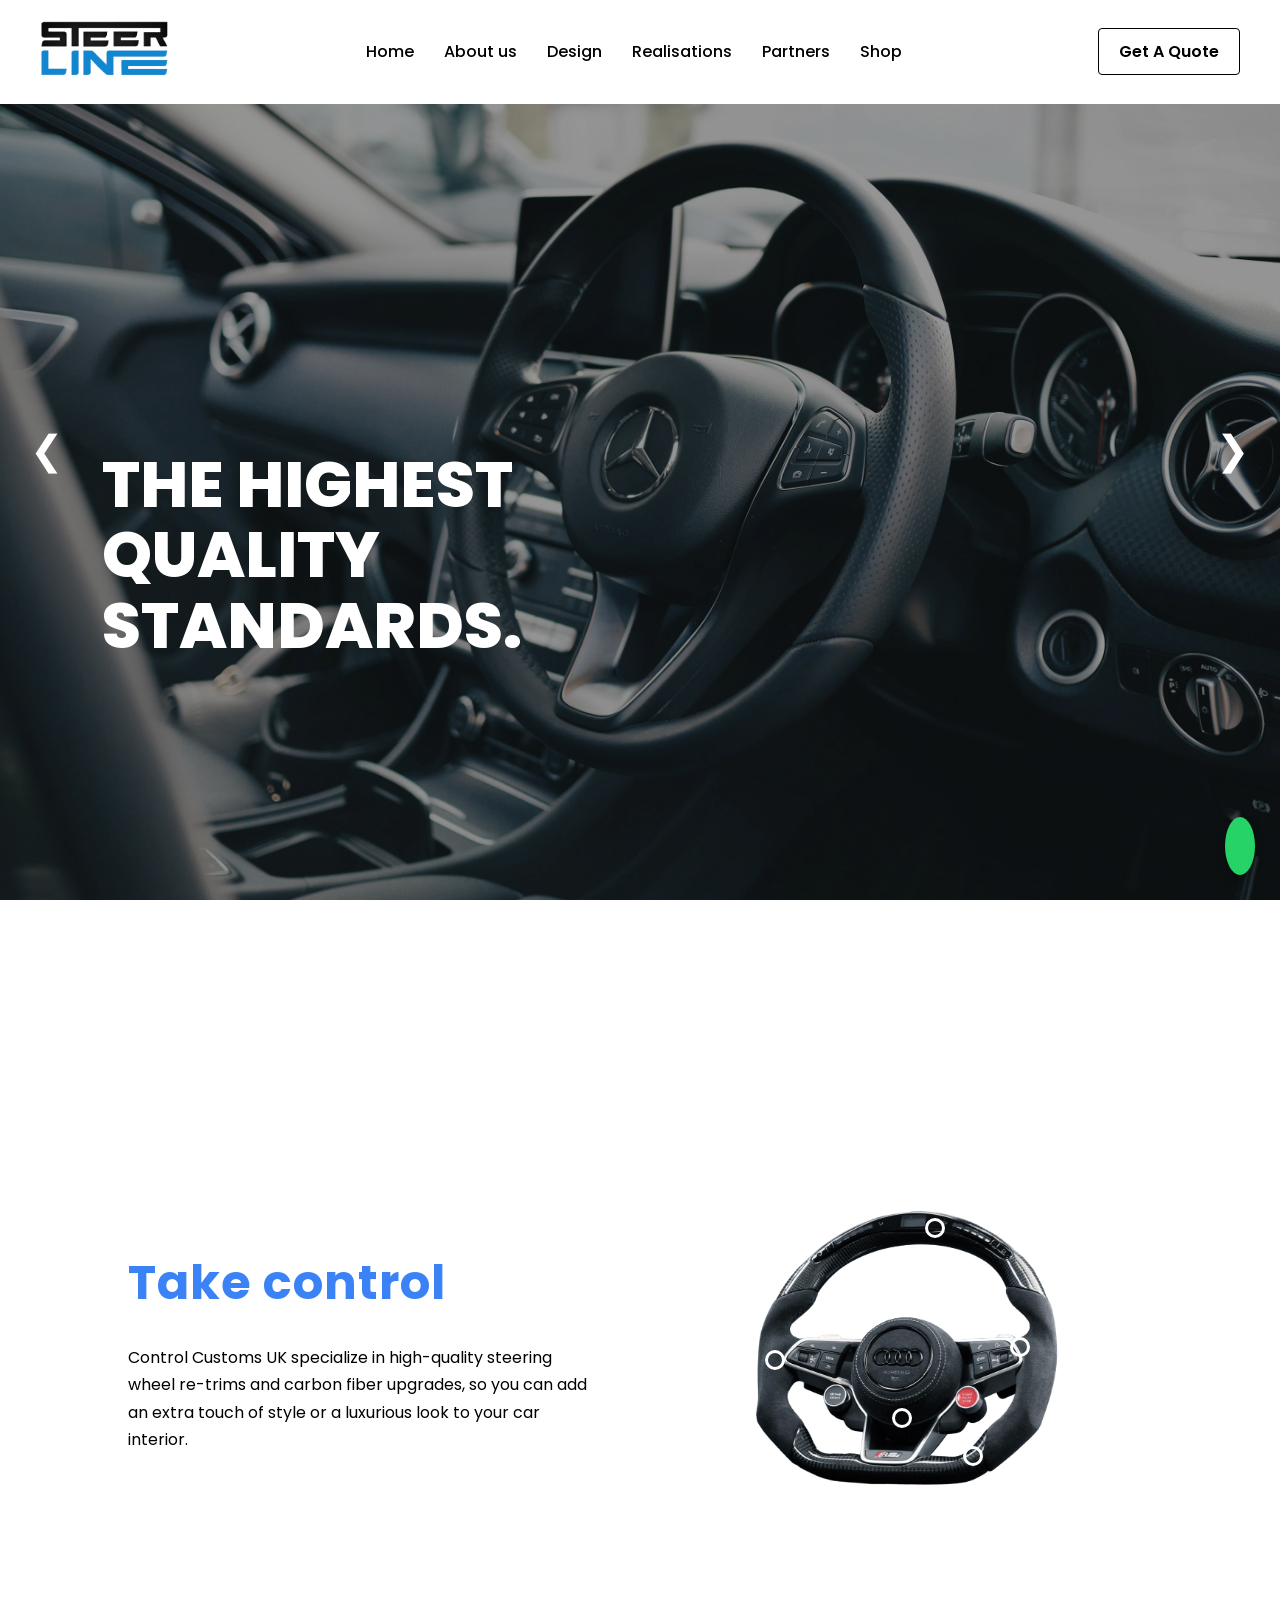
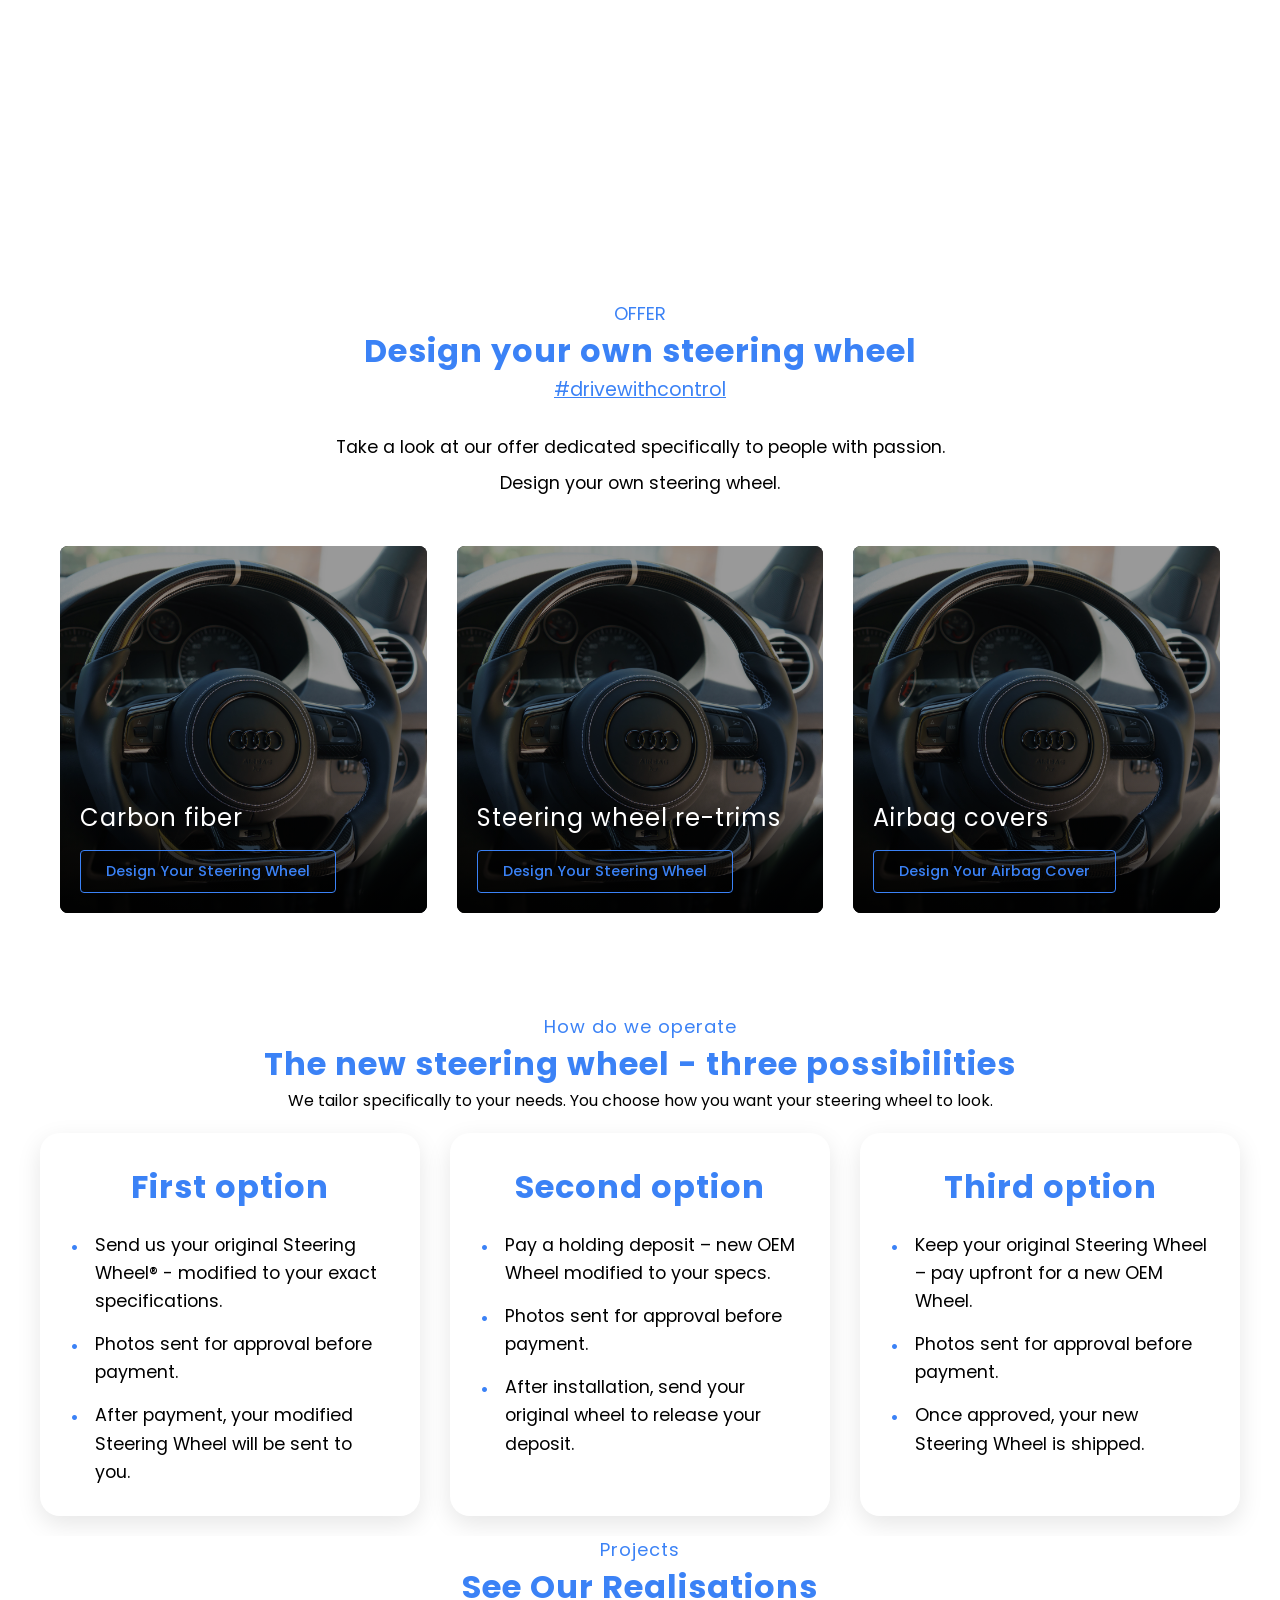
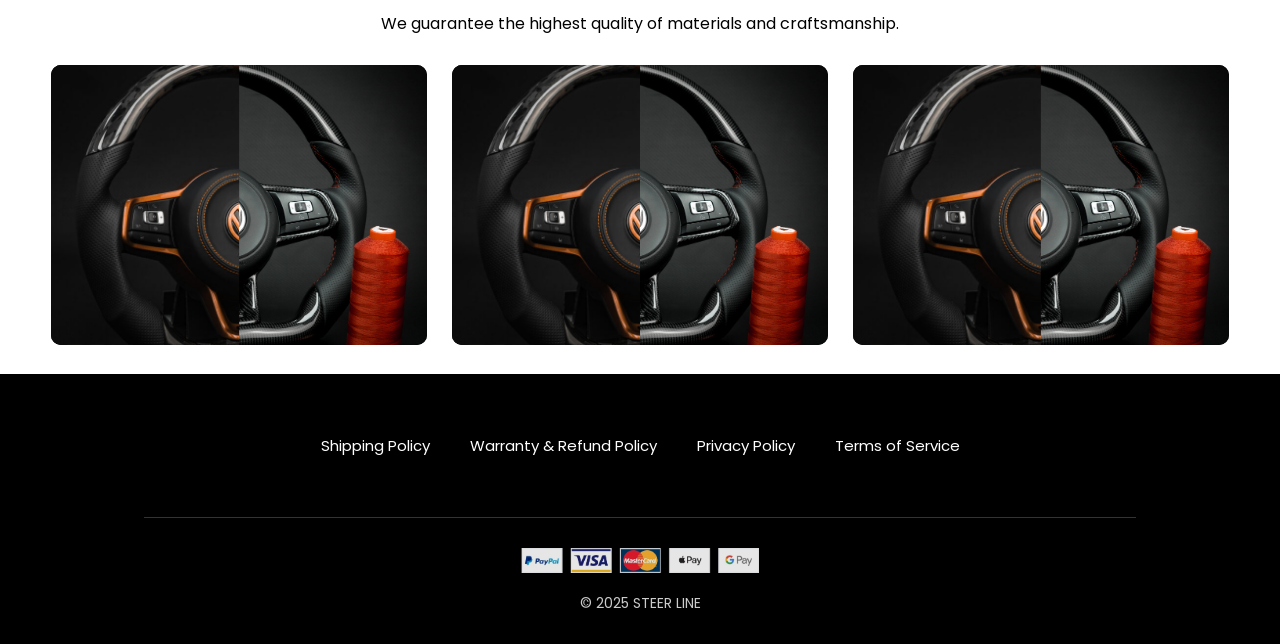
==== commit bb59eb6a: "new-2" ====
--- a/index.html
+++ b/index.html
@@ -5,30 +5,31 @@
   <meta charset="UTF-8">
   <meta name="viewport" content="width=device-width, initial-scale=1.0">
   <title>Home - Steer Line</title>
+
+  <!-- Google Fonts -->
   <link href="https://fonts.googleapis.com/css2?family=Poppins:wght@300;400;600;700&display=swap" rel="stylesheet">
+
+  <!-- Icons -->
   <link rel="stylesheet" href="https://unicons.iconscout.com/release/v4.0.0/css/line.css" />
+
+  <!-- AOS (Animate On Scroll) Library -->
+  <link href="https://unpkg.com/aos@2.3.1/dist/aos.css" rel="stylesheet">
+
+  <!-- Your Custom CSS -->
   <link rel="stylesheet" href="assets/css/style.css">
 </head>
 
 <body>
   <!--======== NavBar Section =========-->
-
-  <!-- <div class="hero">
-  <video autoplay muted loop playsinline> -->
-  <!-- 🔹 Replace this with your own video -->
-  <!-- <source src="videoplayback.mp4" type="video/mp4">
-  </video>
-  <div class="overlay"></div> -->
-
   <header>
-    <div class="logo">
+    <div class="logo" data-aos="fade-right">
       <a href="index.html">
-      <img src="assets/img/Steerline_Adil-UK_SuperX_CJ___Tommy_on_a_Date-removebg-preview.png"
-        alt="Control Customs Logo">
-        </a>
-    </div>
-
-    <nav>
+        <img src="assets/img/Steerline_Adil-UK_SuperX_CJ___Tommy_on_a_Date-removebg-preview.png"
+          alt="Control Customs Logo">
+      </a>
+    </div>
+
+    <nav data-aos="fade-down">
       <ul>
         <li><a href="index.html" class="active">Home</a></li>
         <li><a href="about.html">About us</a></li>
@@ -39,7 +40,7 @@
       </ul>
     </nav>
 
-    <a href="#" class="cta">Get A Quote</a>
+    <a href="#" class="cta" data-aos="fade-left">Get A Quote</a>
 
     <div class="hamburger">
       <span></span>
@@ -48,60 +49,39 @@
     </div>
   </header>
 
-  <!-- <div class="hero-content">
-    <h1>STEER LINE</h1>
-    <h2>Custom Steering Wheels</h2>
-    <p>Professional Steering Wheel Modifications</p>
-
-    <div class="stats">
-      <div><strong>32K+</strong> Satisfied customers</div>
-      <div><strong>33+</strong> Brands supported</div>
-    </div>
-
-    <a href="#" class="btn">See More ↓</a>
-  </div>
-</div> -->
-
-
   <!--============= Slider Section =========-->
-
-  <section class="hero-slider">
+  <section class="hero-slider" data-aos="fade-up">
     <div class="slide active" style="background-image: url('assets/img/img-5.jpg');">
       <div class="overlay"></div>
-      <div class="content">
+      <div class="content" data-aos="zoom-in">
         <h1>THE HIGHEST<br>QUALITY<br>STANDARDS.</h1>
       </div>
     </div>
 
     <div class="slide" style="background-image: url('assets/img/img-5.jpg');">
       <div class="overlay"></div>
-      <div class="content">
+      <div class="content" data-aos="zoom-in">
         <h1>INNOVATION<br>IN EVERY<br>DETAIL.</h1>
       </div>
     </div>
 
     <div class="slide" style="background-image: url('assets/img/img-5.jpg');">
       <div class="overlay"></div>
-      <div class="content">
+      <div class="content" data-aos="zoom-in">
         <h1>ENGINEERED<br>FOR<br>PERFORMANCE.</h1>
       </div>
     </div>
 
-    <!-- Arrows -->
     <div class="navigation">
       <div class="prev">&#10094;</div>
       <div class="next">&#10095;</div>
     </div>
   </section>
 
-
-
   <!--=========== image section ============-->
-
-  <section class="control-section">
+  <section class="control-section" data-aos="fade-up">
     <div class="control-content">
-      <!-- Text Section -->
-      <div class="text-side">
+      <div class="text-side" data-aos="fade-right">
         <h2>Take control</h2>
         <p>
           Control Customs UK specialize in high-quality steering wheel re-trims and carbon fiber upgrades,
@@ -109,13 +89,10 @@
         </p>
       </div>
 
-      <!-- Image Section -->
-      <div class="image-side">
+      <div class="image-side" data-aos="fade-left">
         <div class="light-overlay"></div>
         <div class="wheel-container">
           <img src="assets/img/img-1.png" alt="Steering Wheel" class="wheel-img" />
-
-          <!-- Dots (Hotspots) -->
           <div class="dot" style="top: 9%; left: 52%;" data-text="Carbon fiber finish"></div>
           <div class="dot" style="top: 46%; left: 70%;" data-text="Premium grip"></div>
           <div class="dot" style="top: 50%; left: 18%;" data-text="Performance buttons"></div>
@@ -126,126 +103,111 @@
     </div>
   </section>
 
-
   <!--=========== images cards ===============-->
-
-  <section class="steering-wheel-offer">
+  <section class="steering-wheel-offer" data-aos="fade-up">
     <div class="container">
-        <p class="aft-1">OFFER</p>
-        <h2 class="aft-2">Design your own steering wheel</h2>
-        <p class="hashtag">#drivewithcontrol</p>
-        <p class="description">
-            Take a look at our offer dedicated specifically to people with passion.
-        </p>
-        <p class="sub-description">Design your own steering wheel.</p>
-
-        <div class="offer-cards">
-            <div class="card">
-                <img src="assets/img/img-10.jpg" alt="Carbon fiber steering wheel">
-                <div class="card-content">
-                    <h2>Carbon fiber</h2>
-                    <a href="#" class="btn">Design Your Steering Wheel</a>
-                </div>
-            </div>
-            <div class="card">
-                <img src="assets/img/img-10.jpg" alt="Steering wheel re-trims">
-                <div class="card-content">
-                    <h2>Steering wheel re-trims</h2>
-                    <a href="#" class="btn">Design Your Steering Wheel</a>
-                </div>
-            </div>
-            <div class="card">
-                <img src="assets/img/img-10.jpg" alt="Airbag covers">
-                <div class="card-content">
-                    <h2>Airbag covers</h2>
-                    <a href="#" class="btn">Design Your Airbag Cover</a>
-                </div>
-            </div>
-        </div>
-    </div>
-</section>
-     <!--========== How do we operate ==========-->
-     <section>
- <div style="text-align: center;">
+      <p class="aft-1">OFFER</p>
+      <h2 class="aft-2">Design your own steering wheel</h2>
+      <p class="hashtag">#drivewithcontrol</p>
+      <p class="description">
+        Take a look at our offer dedicated specifically to people with passion.
+      </p>
+      <p class="sub-description">Design your own steering wheel.</p>
+
+      <div class="offer-cards">
+        <div class="card" data-aos="zoom-in" data-aos-delay="100">
+          <img src="assets/img/img-10.jpg" alt="Carbon fiber steering wheel">
+          <div class="card-content">
+            <h2>Carbon fiber</h2>
+            <a href="#" class="btn">Design Your Steering Wheel</a>
+          </div>
+        </div>
+
+        <div class="card" data-aos="zoom-in" data-aos-delay="200">
+          <img src="assets/img/img-10.jpg" alt="Steering wheel re-trims">
+          <div class="card-content">
+            <h2>Steering wheel re-trims</h2>
+            <a href="#" class="btn">Design Your Steering Wheel</a>
+          </div>
+        </div>
+
+        <div class="card" data-aos="zoom-in" data-aos-delay="300">
+          <img src="assets/img/img-10.jpg" alt="Airbag covers">
+          <div class="card-content">
+            <h2>Airbag covers</h2>
+            <a href="#" class="btn">Design Your Airbag Cover</a>
+          </div>
+        </div>
+      </div>
+    </div>
+  </section>
+
+  <!--========== How do we operate ==========-->
+  <section data-aos="fade-up">
+    <div style="text-align: center;">
       <h2 class="aft-1">How do we operate</h2>
       <h2 class="aft-2">The new steering wheel - three possibilities</h2>
       <p>We tailor specifically to your needs. You choose how you want your steering wheel to look.</p>
     </div>
-     <div class="options-container">
-    <div class="option-card">
+
+    <div class="options-container">
+      <div class="option-card" data-aos="fade-right">
         <h2>First option</h2>
         <ul>
-            <li>Send us your original Steering Wheel® - This will then be modified to your exact specifications.</li>
-            <li>Upon completion photographs will be sent to ensure you are satisfied before making payment.</li>
-            <li>Once payment has been received your Modified ControlCustomsUK Steering Wheel will be sent to you. (+Please note this means you will be without a steering wheel for the duration of production)</li>
+          <li>Send us your original Steering Wheel® - modified to your exact specifications.</li>
+          <li>Photos sent for approval before payment.</li>
+          <li>After payment, your modified Steering Wheel will be sent to you.</li>
         </ul>
-    </div>
-    <div class="option-card">
+      </div>
+
+      <div class="option-card" data-aos="fade-up">
         <h2>Second option</h2>
         <ul>
-            <li>Pay a holding deposit – A new OEM Wheel will be purchased and modified to your exact specifications.</li>
-            <li>Upon completion photographs will be sent to ensure you are satisfied before making payment.</li>
-            <li>Once payment has been received your New ControlCustomsUK Wheel will be sent to you.</li>
-            <li>Upon installation of your new Wheel, send us your original (as well as provide tracking details) and your deposit will be released back to you once received.</li>
+          <li>Pay a holding deposit – new OEM Wheel modified to your specs.</li>
+          <li>Photos sent for approval before payment.</li>
+          <li>After installation, send your original wheel to release your deposit.</li>
         </ul>
-    </div>
-    <div class="option-card">
+      </div>
+
+      <div class="option-card" data-aos="fade-left">
         <h2>Third option</h2>
         <ul>
-            <li>Keep your original Steering Wheel – Payment up front for a new OEM Wheel, which is then modified to your exact specifications.</li>
-            <li>Upon completion photographs will be sent to ensure you are satisfied before making payment.</li>
-            <li>Once payment has been received your New ControlCustomsUK Steering Wheel will be sent to you.</li>
+          <li>Keep your original Steering Wheel – pay upfront for a new OEM Wheel.</li>
+          <li>Photos sent for approval before payment.</li>
+          <li>Once approved, your new Steering Wheel is shipped.</li>
         </ul>
-    </div>
-</div>
-</section>
+      </div>
+    </div>
+  </section>
+
   <!--================ Before / After ==============-->
-
-  <section style="background-color: #fff;">
+  <section style="background-color: #fff;" data-aos="fade-up">
     <div style="text-align: center;">
       <h2 class="aft-1">Projects</h2>
       <h2 class="aft-2">See Our Realisations</h2>
-      <p>We guarantee the highest quality of the materials we use and a high standard of service.</p>
-    </div>
+      <p>We guarantee the highest quality of materials and craftsmanship.</p>
+    </div>
+
     <div class="comparison-wrapper" style="padding: 29px 4%;">
-
-      <!-- Card 1 -->
-      <div class="comparison-container" data-id="1">
+      <div class="comparison-container" data-aos="zoom-in" data-aos-delay="100">
         <img src="assets/img/DSC04395-scaled.jpg" alt="Before" class="comparison-before">
         <img src="assets/img/IMG_4667-1-768x768.jpg" alt="After" class="comparison-after">
-        <div class="slider-line"></div>
-        <div class="slider-icon"></div>
-        <div class="label before">Before</div>
-        <div class="label after">After</div>
-      </div>
-
-      <!-- Card 2 -->
-      <div class="comparison-container" data-id="2">
+      </div>
+
+      <div class="comparison-container" data-aos="zoom-in" data-aos-delay="200">
         <img src="assets/img/DSC04395-scaled.jpg" alt="Before" class="comparison-before">
         <img src="assets/img/IMG_4667-1-768x768.jpg" alt="After" class="comparison-after">
-        <div class="slider-line"></div>
-        <div class="slider-icon"></div>
-        <div class="label before">Before</div>
-        <div class="label after">After</div>
-      </div>
-
-      <!-- Card 3 -->
-      <div class="comparison-container" data-id="3">
+      </div>
+
+      <div class="comparison-container" data-aos="zoom-in" data-aos-delay="300">
         <img src="assets/img/DSC04395-scaled.jpg" alt="Before" class="comparison-before">
         <img src="assets/img/IMG_4667-1-768x768.jpg" alt="After" class="comparison-after">
-        <div class="slider-line"></div>
-        <div class="slider-icon"></div>
-        <div class="label before">Before</div>
-        <div class="label after">After</div>
-      </div>
-
-    </div>
-  </section>
-
-
-  <!--======== footer ==========-->
-
-  <footer class="footer">
+      </div>
+    </div>
+  </section>
+
+  <!--======== Footer =========-->
+  <footer class="footer" data-aos="fade-up">
     <div class="footer-links">
       <a href="#">Shipping Policy</a>
       <a href="#">Warranty & Refund Policy</a>
@@ -265,29 +227,30 @@
 
     <div class="footer-payments">
       <img src="assets/img/img-6.avif" alt="PayPal">
-      <!-- <img src="https://upload.wikimedia.org/wikipedia/commons/0/04/Visa.svg" alt="Visa">
-    <img src="https://upload.wikimedia.org/wikipedia/commons/0/0e/Mastercard-logo.png" alt="MasterCard">
-    <img src="https://upload.wikimedia.org/wikipedia/commons/f/fa/Apple_logo_black.svg" alt="Apple Pay">
-    <img src="https://upload.wikimedia.org/wikipedia/commons/5/53/Google_%22G%22_Logo.svg" alt="Google Pay"> -->
     </div>
 
     <p class="footer-copy">© 2025 STEER LINE</p>
   </footer>
 
-  <!--======== whatsapp icon =========-->
-  <!-- WhatsApp Floating Button -->
+  <!--======== WhatsApp Floating Icon =========-->
   <a href="https://wa.me/923435676966" class="whatsapp-float" target="_blank" aria-label="Chat on WhatsApp">
     <i class="uil uil-whatsapp"></i>
   </a>
 
-  <!-- Unicons (for icons) -->
-  <link rel="stylesheet" href="https://unicons.iconscout.com/release/v4.0.0/css/line.css" />
-
-
-
+  <!-- JS Files -->
   <script src="slider.js"></script>
   <script src="assets/js/script.js"></script>
 
+  <!-- AOS JS -->
+  <script src="https://unpkg.com/aos@2.3.1/dist/aos.js"></script>
+  <script>
+    AOS.init({
+      duration: 1000, // animation duration
+      offset: 100,    // start animation 100px before element is visible
+      easing: 'ease-in-out',
+      once: true,     // animate only once
+    });
+  </script>
+
 </body>
-
-</html>+</html>
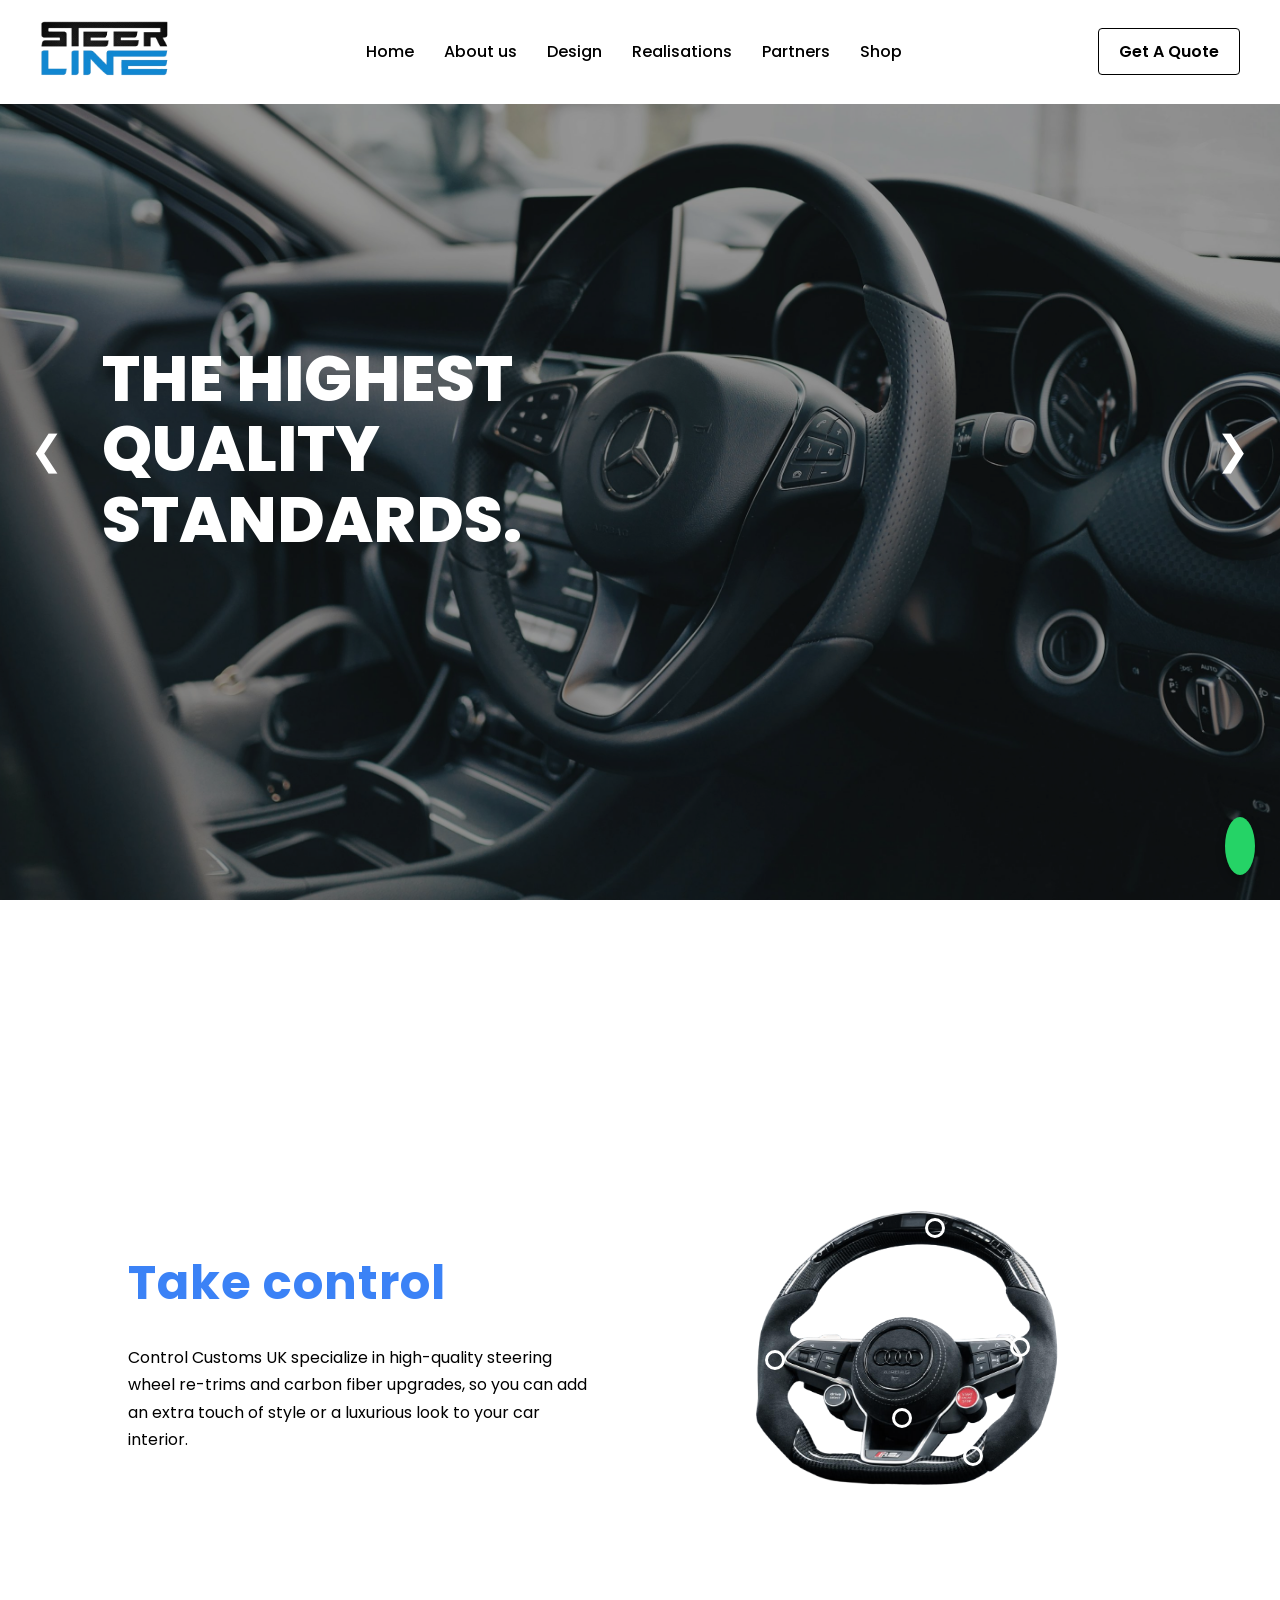
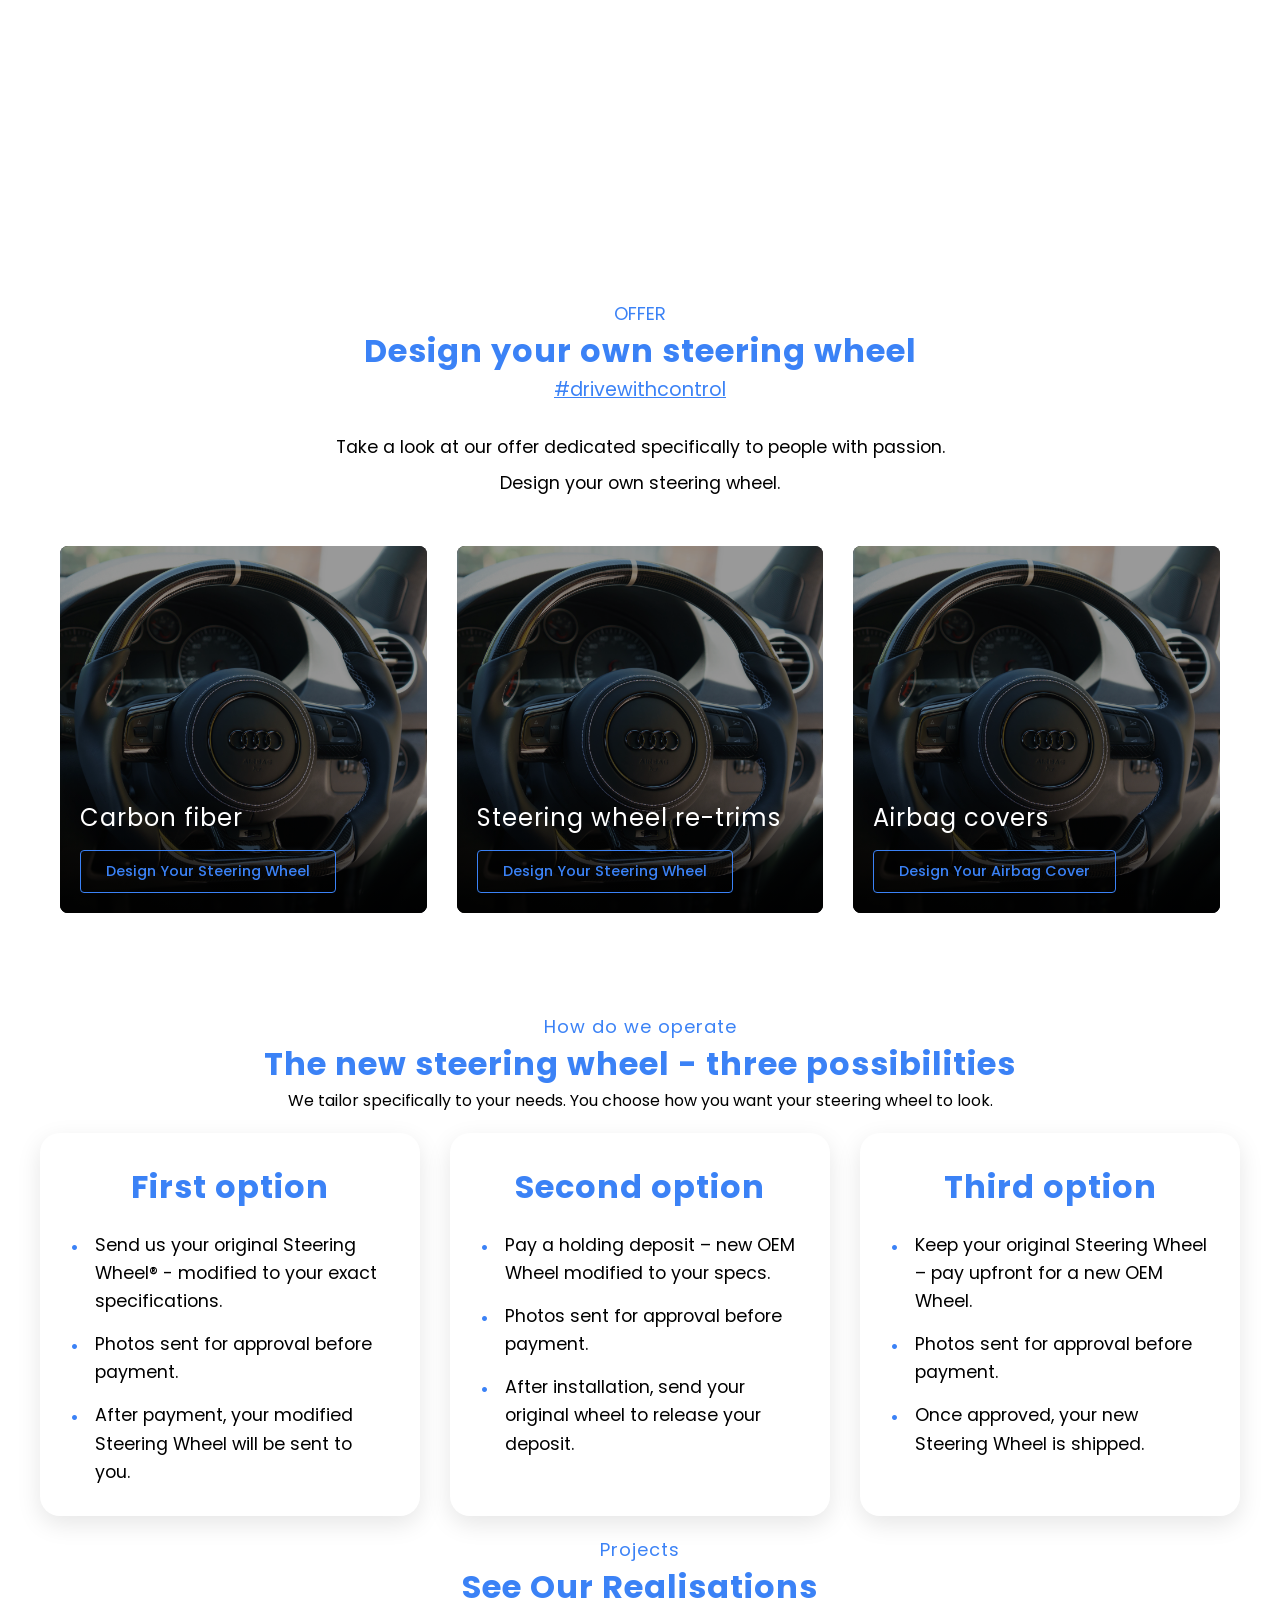
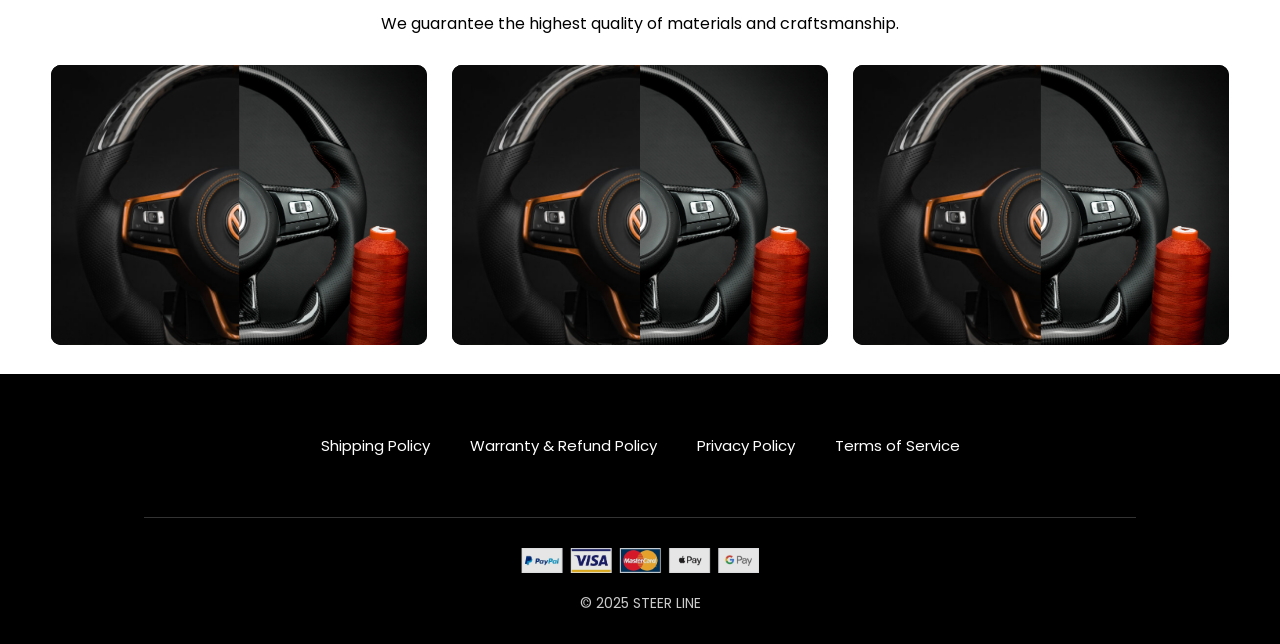
==== commit d13c8be6: "new-3" ====
--- a/index.html
+++ b/index.html
@@ -12,8 +12,7 @@
   <!-- Icons -->
   <link rel="stylesheet" href="https://unicons.iconscout.com/release/v4.0.0/css/line.css" />
 
-  <!-- AOS (Animate On Scroll) Library -->
-  <link href="https://unpkg.com/aos@2.3.1/dist/aos.css" rel="stylesheet">
+  
 
   <!-- Your Custom CSS -->
   <link rel="stylesheet" href="assets/css/style.css">
@@ -22,14 +21,14 @@
 <body>
   <!--======== NavBar Section =========-->
   <header>
-    <div class="logo" data-aos="fade-right">
+    <div class="logo">
       <a href="index.html">
         <img src="assets/img/Steerline_Adil-UK_SuperX_CJ___Tommy_on_a_Date-removebg-preview.png"
           alt="Control Customs Logo">
       </a>
     </div>
 
-    <nav data-aos="fade-down">
+    <nav>
       <ul>
         <li><a href="index.html" class="active">Home</a></li>
         <li><a href="about.html">About us</a></li>
@@ -40,7 +39,7 @@
       </ul>
     </nav>
 
-    <a href="#" class="cta" data-aos="fade-left">Get A Quote</a>
+    <a href="#" class="cta">Get A Quote</a>
 
     <div class="hamburger">
       <span></span>
@@ -50,24 +49,24 @@
   </header>
 
   <!--============= Slider Section =========-->
-  <section class="hero-slider" data-aos="fade-up">
+  <section class="hero-slider">
     <div class="slide active" style="background-image: url('assets/img/img-5.jpg');">
       <div class="overlay"></div>
-      <div class="content" data-aos="zoom-in">
+      <div class="content">
         <h1>THE HIGHEST<br>QUALITY<br>STANDARDS.</h1>
       </div>
     </div>
 
     <div class="slide" style="background-image: url('assets/img/img-5.jpg');">
       <div class="overlay"></div>
-      <div class="content" data-aos="zoom-in">
+      <div class="content">
         <h1>INNOVATION<br>IN EVERY<br>DETAIL.</h1>
       </div>
     </div>
 
     <div class="slide" style="background-image: url('assets/img/img-5.jpg');">
       <div class="overlay"></div>
-      <div class="content" data-aos="zoom-in">
+      <div class="content">
         <h1>ENGINEERED<br>FOR<br>PERFORMANCE.</h1>
       </div>
     </div>
@@ -79,9 +78,9 @@
   </section>
 
   <!--=========== image section ============-->
-  <section class="control-section" data-aos="fade-up">
+  <section class="control-section">
     <div class="control-content">
-      <div class="text-side" data-aos="fade-right">
+      <div class="text-side">
         <h2>Take control</h2>
         <p>
           Control Customs UK specialize in high-quality steering wheel re-trims and carbon fiber upgrades,
@@ -89,7 +88,7 @@
         </p>
       </div>
 
-      <div class="image-side" data-aos="fade-left">
+      <div class="image-side">
         <div class="light-overlay"></div>
         <div class="wheel-container">
           <img src="assets/img/img-1.png" alt="Steering Wheel" class="wheel-img" />
@@ -104,7 +103,7 @@
   </section>
 
   <!--=========== images cards ===============-->
-  <section class="steering-wheel-offer" data-aos="fade-up">
+  <section class="steering-wheel-offer">
     <div class="container">
       <p class="aft-1">OFFER</p>
       <h2 class="aft-2">Design your own steering wheel</h2>
@@ -143,7 +142,7 @@
   </section>
 
   <!--========== How do we operate ==========-->
-  <section data-aos="fade-up">
+  <section>
     <div style="text-align: center;">
       <h2 class="aft-1">How do we operate</h2>
       <h2 class="aft-2">The new steering wheel - three possibilities</h2>
@@ -151,7 +150,7 @@
     </div>
 
     <div class="options-container">
-      <div class="option-card" data-aos="fade-right">
+      <div class="option-card">
         <h2>First option</h2>
         <ul>
           <li>Send us your original Steering Wheel® - modified to your exact specifications.</li>
@@ -160,7 +159,7 @@
         </ul>
       </div>
 
-      <div class="option-card" data-aos="fade-up">
+      <div class="option-card">
         <h2>Second option</h2>
         <ul>
           <li>Pay a holding deposit – new OEM Wheel modified to your specs.</li>
@@ -169,7 +168,7 @@
         </ul>
       </div>
 
-      <div class="option-card" data-aos="fade-left">
+      <div class="option-card">
         <h2>Third option</h2>
         <ul>
           <li>Keep your original Steering Wheel – pay upfront for a new OEM Wheel.</li>
@@ -181,7 +180,7 @@
   </section>
 
   <!--================ Before / After ==============-->
-  <section style="background-color: #fff;" data-aos="fade-up">
+  <section style="background-color: #fff;">
     <div style="text-align: center;">
       <h2 class="aft-1">Projects</h2>
       <h2 class="aft-2">See Our Realisations</h2>
@@ -189,17 +188,17 @@
     </div>
 
     <div class="comparison-wrapper" style="padding: 29px 4%;">
-      <div class="comparison-container" data-aos="zoom-in" data-aos-delay="100">
+      <div class="comparison-container">
         <img src="assets/img/DSC04395-scaled.jpg" alt="Before" class="comparison-before">
         <img src="assets/img/IMG_4667-1-768x768.jpg" alt="After" class="comparison-after">
       </div>
 
-      <div class="comparison-container" data-aos="zoom-in" data-aos-delay="200">
+      <div class="comparison-container">
         <img src="assets/img/DSC04395-scaled.jpg" alt="Before" class="comparison-before">
         <img src="assets/img/IMG_4667-1-768x768.jpg" alt="After" class="comparison-after">
       </div>
 
-      <div class="comparison-container" data-aos="zoom-in" data-aos-delay="300">
+      <div class="comparison-container">
         <img src="assets/img/DSC04395-scaled.jpg" alt="Before" class="comparison-before">
         <img src="assets/img/IMG_4667-1-768x768.jpg" alt="After" class="comparison-after">
       </div>
@@ -207,7 +206,7 @@
   </section>
 
   <!--======== Footer =========-->
-  <footer class="footer" data-aos="fade-up">
+  <footer class="footer">
     <div class="footer-links">
       <a href="#">Shipping Policy</a>
       <a href="#">Warranty & Refund Policy</a>
@@ -241,16 +240,7 @@
   <script src="slider.js"></script>
   <script src="assets/js/script.js"></script>
 
-  <!-- AOS JS -->
-  <script src="https://unpkg.com/aos@2.3.1/dist/aos.js"></script>
-  <script>
-    AOS.init({
-      duration: 1000, // animation duration
-      offset: 100,    // start animation 100px before element is visible
-      easing: 'ease-in-out',
-      once: true,     // animate only once
-    });
-  </script>
+  
 
 </body>
 </html>
